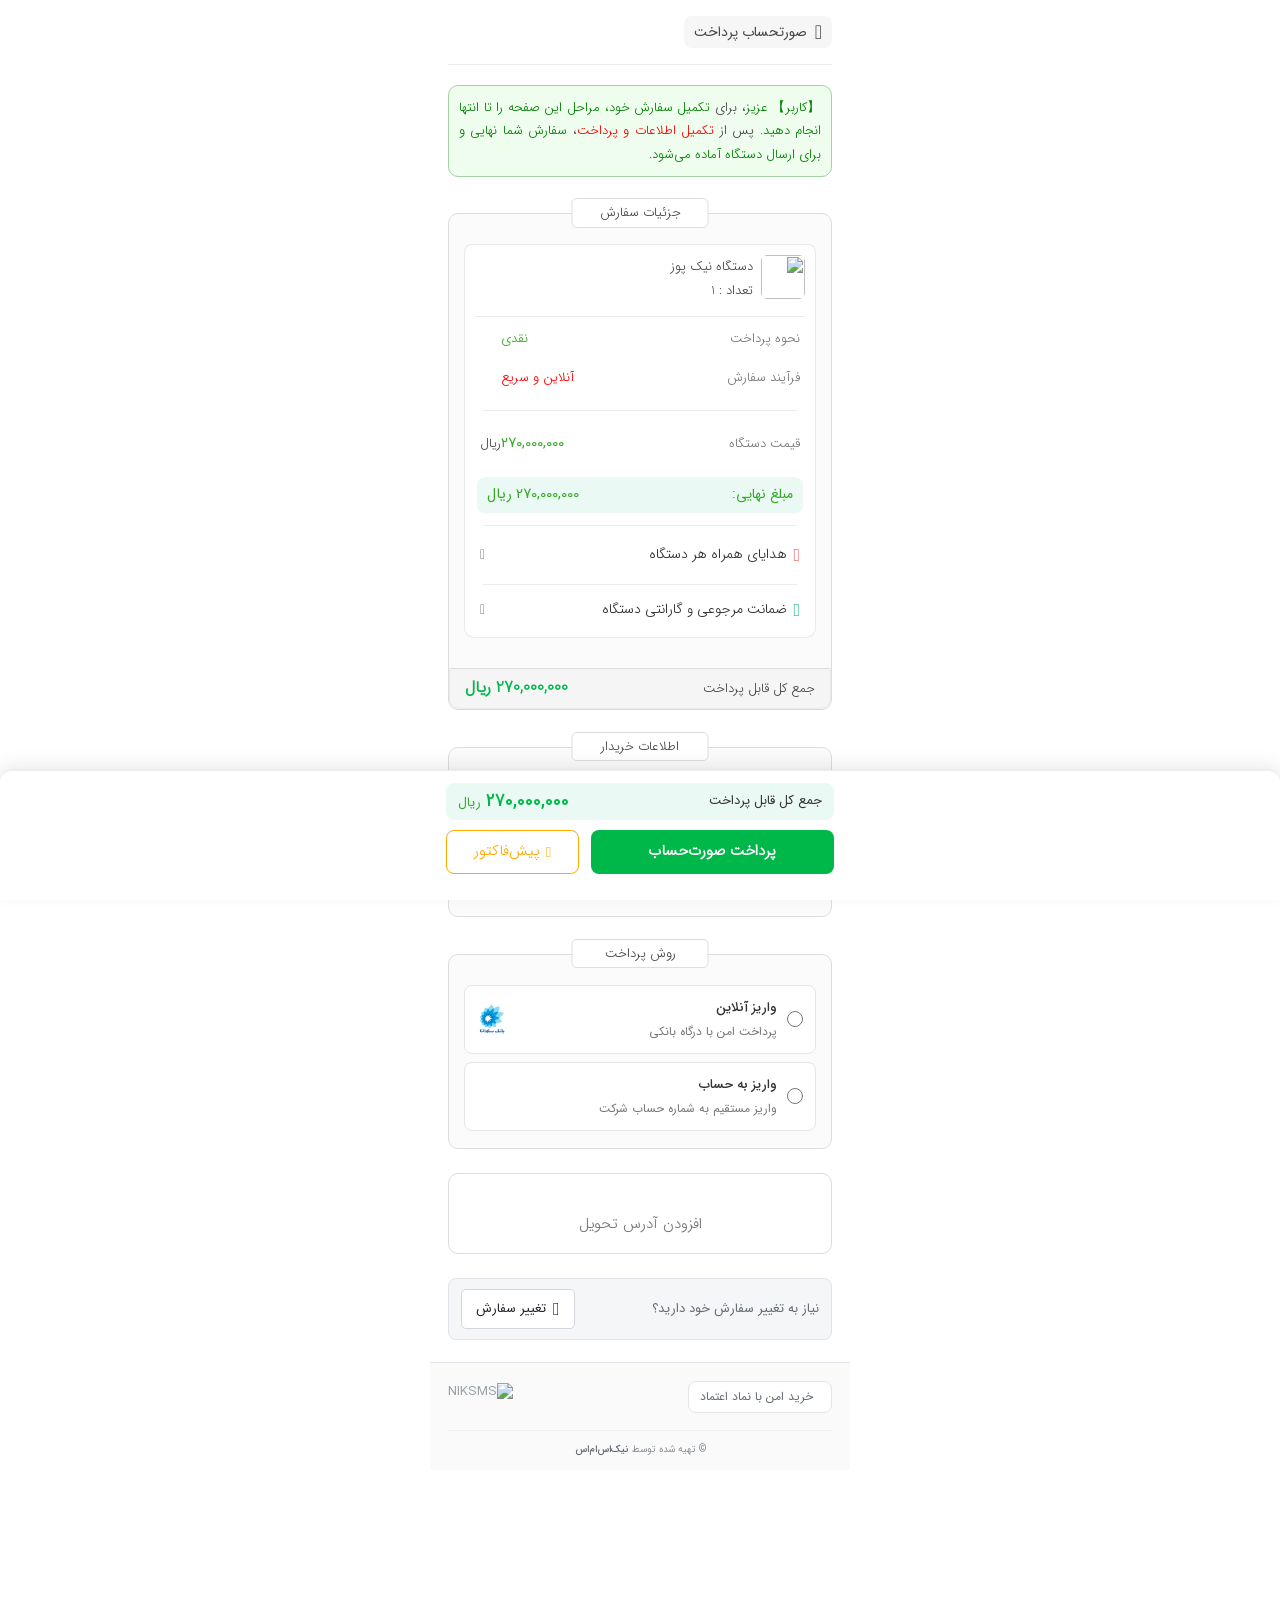
==== index.html @ bde648ad "Remove logo from payment page header" ====
<!doctype html>
<html dir="rtl" lang="fa">
<head>
<meta charset="utf-8">
<meta name="viewport" content="width=device-width, initial-scale=1">
<script>
  // iOS zooms into any field under 16px on focus; maximum-scale=1 stops that (iOS still allows pinch-zoom). Only on iOS, so Android pinch-zoom is untouched.
  if (/iPad|iPhone|iPod/.test(navigator.userAgent) || (navigator.platform === "MacIntel" && navigator.maxTouchPoints > 1))
    document.querySelector("meta[name=viewport]").content += ", maximum-scale=1";
</script>
<link rel="stylesheet" href="https://cdn.jsdelivr.net/npm/@phosphor-icons/web@2.1.1/src/regular/style.css">
<title>صورتحساب پرداخت</title>
<!-- the live page's own styles (niksms.com/fa/pay/…) -->
<link rel="stylesheet" href="niksms-css/app_shop.css">
<link rel="stylesheet" href="niksms-css/shared.css">
<style>
  /* site fonts, from the local fonts/ folder */
  @font-face { font-family: IRANSans-FaNum; src: url(fonts/IRANSANSWEBFANUM.ttf); font-weight: 400; }
  @font-face { font-family: IRANSans-FaNum; src: url(fonts/IRANSANSWEBFANUM_MEDIUM.ttf); font-weight: 500 900; }
  @font-face { font-family: IRANSans-FaNum-Light; src: url(fonts/IRANSANSWEBFANUM_LIGHT.ttf); }
  @font-face { font-family: IRANSans-FaNum-UltraLight; src: url(fonts/IRANSANSWEBFANUM_ULTRALIGHT.ttf); }
  body { margin: 0; overflow-x: clip; background: #fff; padding-bottom: calc(130px + env(safe-area-inset-bottom)); } /* room so the sticky bar never covers the page end */

  /* no phone mock-up: drop the thick rounded frame and the notch */
  .wp-pay-orders { border: 0 !important; border-radius: 0 !important; margin: 0 auto !important; padding-top: 16px !important; padding-bottom: 0 !important; } /* site adds 130px below; body padding already clears the sticky bar */
  .wp-pay-orders .notch { display: none !important; }

  /* sticky pay bar: total next to the button, stuck to the bottom of the phone */
  .paybar { position: fixed; inset: auto 0 0 0; z-index: 50; display: flex; flex-wrap: wrap; align-items: center; gap: 10px 12px; padding: 12px max(16px, calc(50% - 194px)) calc(26px + env(safe-area-inset-bottom)); /* bar spans the full width; its content stays page-wide (420px) */ border-radius: 12px 12px 0 0; background: #fff; border-top: 1px solid #eceef0; box-shadow: 0 -1px 3px rgba(16, 24, 48, .04), 0 -6px 18px rgba(16, 24, 48, .08); font-family: IRANSans-FaNum, sans-serif; }
  .paybar .total { flex: 1 0 100%; display: flex; justify-content: space-between; align-items: center; padding: 4px 12px; border-radius: 8px; background: rgba(231, 248, 242, .8); line-height: 1.6; white-space: nowrap; }
  .paybar .total small { font-size: 13px; font-weight: 400; color: #333; }
  .paybar .total b { font-size: 18px; font-weight: 700; color: #00b74a; }
  .paybar .total b span { font-size: 13px; font-weight: 400; color: #36a927; }
  .paybar button { position: relative; overflow: hidden; flex: 65 1 0; min-width: 0; padding: 0; height: 44px; border: 0; border-radius: 8px; background: #00b74a; color: #fff; font: inherit; font-family: IRANSans-FaNum-Light, sans-serif; font-size: 15px; font-weight: 600; cursor: pointer; }
  .paybar button::after { content: ""; position: absolute; top: 0; left: -60%; width: 40%; height: 100%; background: linear-gradient(90deg, transparent, rgba(255, 255, 255, .55), transparent); transform: skewX(-20deg); animation: shine 3.4s infinite; }
  .paybar { animation: paybarIn .5s .3s cubic-bezier(.2, .8, .2, 1) both; } /* slides up from below on load */
  @keyframes paybarIn { from { transform: translateY(100%); } }
  @media (prefers-reduced-motion: reduce) { .paybar, .paybar button::after { animation: none; } }
  .paybar button:active { background: #00a142; }
  /* pre-invoice: same orange outline as the site's .orange-reverse */
  .paybar .pre { flex: 35 1 0; display: flex; align-items: center; justify-content: center; gap: 6px; background: #fff; border: 1px solid #ffa900; color: #ffa900; font-weight: 400; }
  .paybar .pre::after { content: none; }
  .paybar .pre:active { background: #fff8e6; }
  /* change-order: a step stronger than the site's light grey button, still secondary */
  .wp-pay-orders .change-order-btn { font-family: IRANSans-FaNum, sans-serif; font-weight: 400; font-size: 13px; border-color: #d3d7dc !important; background: #f6f7f8 !important; color: #1f2329; }
  .wp-pay-orders .change-order-btn i { color: #1f2329; }
  /* quiet box around change-order: question on the right, button on the left */
  .change-box { display: flex; align-items: center; justify-content: space-between; gap: 12px; margin-top: 16px; padding: 10px 12px; background: #f5f6f7; border: 1px solid #e1e4e8; border-radius: 8px; font-family: IRANSans-FaNum, sans-serif; font-size: 13px; color: #646b74; }
  .change-box .change-order-btn { flex: none; width: auto !important; margin: 0 !important; padding: 0 14px !important; background: #fff !important; }
  /* footer: one quiet row — trust seal on the right, "made by" on the left */
  .mini-foot { display: flex; flex-wrap: wrap; justify-content: space-between; align-items: center; row-gap: 17px; margin-top: 22px; position: relative; isolation: isolate; padding: 19px 0 13px; font-family: IRANSans-FaNum, sans-serif; font-size: 13px; }
  .mini-foot::before { content: ""; position: absolute; z-index: -1; top: 0; bottom: 0; left: 50%; width: 100vw; margin-left: -50vw; background: #fafafa; border-top: 1px solid #e1e4e8; } /* band with an edge-to-edge divider runs edge to edge */
  .mini-foot .copy { flex: 1 0 100%; margin: 0; padding-top: 11px; border-top: 1px solid #eff1f3; text-align: center; font-size: 10px; line-height: 1.5; color: #8b929a; }
  .mini-foot .copy b { font-weight: 500; color: #646b74; }
  .mini-foot a { display: flex; align-items: center; gap: 6px; color: #9aa1a9; text-decoration: none; }
  .mini-foot img { height: 18px; }
  .mini-foot .seal { justify-content: center; box-sizing: border-box; height: 32px; padding: 0 11px; gap: 7px; border: 1px solid #e1e4e8; border-radius: 8px; background: #fff; font-size: 12px; color: #646b74; } /* trust seal: icon + short line */
  .mini-foot .seal img { height: 18px; }
  .mini-foot .logo { height: 28px; }
  .paybar button:focus-visible { outline: 2px solid #00b74a; outline-offset: 2px; }
  /* error dialog on «تکمیل سفارش»: outlined card, full-width tinted «خطا» header tile (solid icon), message, #ededed divider, compact green action.
     Sized for any message: max 360px, wraps long words, scrolls past screen height. */
  .err-dlg { width: calc(100vw - 32px); max-width: 360px; max-height: calc(100dvh - 32px); box-sizing: border-box; padding: 0; overflow-y: auto; border: 1px solid #e3e6ea; border-radius: 14px; outline: 4px solid rgba(255, 255, 255, .2); background: #fff; box-shadow: 0 1px 2px rgba(16, 24, 48, .05), 0 12px 32px rgba(16, 24, 48, .14); font-family: IRANSans-FaNum, sans-serif; color: #1f2329; overflow-wrap: anywhere; }
  .err-dlg[open] { animation: dlgIn .22s cubic-bezier(.2, .8, .2, 1); }
  .err-dlg::backdrop { background: rgba(16, 24, 48, .35); backdrop-filter: blur(2px); }
  @keyframes dlgIn { from { opacity: 0; transform: translateY(8px) scale(.98); } }
  @media (prefers-reduced-motion: reduce) { .err-dlg[open] { animation: none; } }
  .err-dlg .hd { display: flex; align-items: center; gap: 6px; margin: 6px; padding: 8px 10px; border: 1px solid #fbe6e6; border-radius: 8px; background: #fff5f5; } /* inset header tile */
  .err-dlg .hd svg { flex: none; color: #e5383b; }
  .err-dlg .hd b { flex: 1; font-size: 14px; font-weight: 500; line-height: 1.6; color: #b42318; }
  .err-dlg p { margin: 0; padding: 8px 16px 12px; border-bottom: 1px solid #ededed; font-size: 14px; line-height: 1.9; color: #1f2329; text-wrap: pretty; }
  .err-dlg .r { color: #e5383b; font-weight: 500; }
  .err-dlg .g { color: #00953c; font-weight: 500; }
  .err-dlg .ok { display: block; min-width: 76px; height: 30px; margin: 10px auto 10px 12px; padding: 0 18px; border: 0; border-radius: 8px; background: #00b74a; color: #fff; font: inherit; font-size: 13px; font-weight: 500; cursor: pointer; transition: background .15s, transform .1s; }
  .err-dlg .ok:hover { background: #00a844; }
  .err-dlg .ok:active { background: #00a142; transform: scale(.97); }
  /* warning variant (<dialog class="err-dlg warn">): same layout, header tile goes orange */
  .err-dlg.warn .hd { border-color: #fde3b0; background: #fff7e6; }
  .err-dlg.warn .hd svg { color: #f59e0b; }
  .err-dlg.warn .hd b { color: #b45309; }
  .err-dlg .ok:focus-visible { outline: 2px solid #00b74a; outline-offset: 2px; }
  /* buyer info: the name input first, the read-only values below as a right/left label-value table */
  .content .input-holder:has(.like-input) { display: flex; justify-content: space-between; align-items: center; gap: 12px; margin: 0; padding: 9px 0; border-top: 1px solid #f0f1f3; }
  .content .input-holder:has(.like-input) .label { flex: 1; margin: 0; color: #777; font-size: 13px; }
  .content .like-input { flex: none; overflow: visible; width: auto; height: auto; padding: 0; border: 0; background: none; font-size: 13px; font-weight: 500; color: #333; }
  /* guarantee under the pay buttons, at the moment of decision */
  /* payment method: two separate radio boxes with a gap, same width as the other boxes */
  .pay-opts { display: flex; flex-direction: column; gap: 8px; margin: 0 0 12px; }
  .pay-opt { display: flex; align-items: center; gap: 10px; padding: 10px 12px; border: 1px solid #e3e6ea; border-radius: 8px; background: #fff; cursor: pointer; font-family: IRANSans-FaNum, sans-serif; }
  .pay-opt:has(input:checked) { border-color: #00b74a; background: #f3fbf6; }
  .pay-opts.xt-error .pay-opt { border: 1px solid red !important; }
  .pay-opts.xt-error { border: 0 !important; }
  .pay-opt input { flex: none; width: 16px; height: 16px; margin: 0; accent-color: #00b74a; cursor: pointer; }
  .pay-txt { flex: 1; display: flex; flex-direction: column; gap: 2px; }
  .pay-ico { flex: none; width: 34px; height: 34px; display: grid; place-items: center; font-size: 22px; line-height: 1; color: #1f2329; opacity: .3; }
  .pay-logo { width: 30px; height: 30px; opacity: 1; object-fit: contain; }
  .pay-txt b { font-size: 13px; font-weight: 500; color: #333; }
  .pay-txt small { font-size: 12px; color: #777; }
  /* guarantee under the pay buttons, at the moment of decision */
  /* bank-transfer modal: full screen on phones, page width on desktop; inner parts use the site's own modal CSS */
  .pay-modal { width: 100%; max-width: 420px; height: 100dvh; max-height: none; margin: 0 auto; padding: 0; border: 0; background: #fff; overflow: hidden; }
  .pay-modal, .pay-modal * { font-family: IRANSans-FaNum, sans-serif; } /* the modal sits outside the page wrapper that carries the site font */
  .pay-modal::backdrop { background: rgba(16, 24, 48, .35); }
  .pay-modal .modal-dialog, .pay-modal .modal-content { height: 100%; min-height: 0 !important; margin: 0 !important; width: 100% !important; max-width: none !important; border: 0; border-radius: 0; box-shadow: none; }
  .pay-modal > div, .pay-modal .menu-fixed-design { height: 100%; min-height: 0 !important; }
  .pay-modal .menu-fixed-body { min-height: 0; } /* lets the body scroll so the save button stays on screen */
  .pay-modal .box-header { display: flex; justify-content: space-between; align-items: center; }
  .pay-modal .back-btn { display: flex; align-items: center; gap: 2px; padding: 0; border: 0; background: none; color: #e5383b; font: inherit; font-size: 14px; cursor: pointer; }
  .pay-modal .fish { cursor: pointer; }
  .pay-modal [hidden] { display: none !important; } /* site CSS sets display on inputs and .input-holder */
  .pay-modal .past-sel { display: flex; gap: 8px; width: 100%; }
  .pay-modal .past-sel select { flex: 1; min-width: 0; height: 40px; }
  /* saved receipt: one line inside the «واریز به حساب» option, replacing its subtitle */
  .pay-opt { flex-wrap: wrap; }
  .pay-opts .pay-sum { display: none; flex: 1 0 100%; margin-top: 12px; padding: 10px 12px; box-sizing: border-box; border: 1px solid #d5eedd; border-radius: 8px; background: #fff; font-size: 12px; }
  .pay-opt:has(input:checked) .pay-sum.filled { display: block; }
  .pay-sum-row { display: flex; justify-content: space-between; padding: 5px 0; line-height: 1.6; }
  .pay-sum-hd { display: flex; justify-content: space-between; align-items: center; margin-bottom: 6px; }
  .pay-sum-hd b { flex: 1; display: flex; align-items: center; font-size: 13px; font-weight: 500; color: #333; }
  .pay-sum-row span { color: #777; }
  .pay-sum-row b { font-weight: 500; color: #333; }
  .pay-sum .pay-edit { display: inline-flex; align-items: center; gap: 4px; height: 28px; padding: 0 10px; border: 1px solid #ffa900; border-radius: 6px; background: #fff; color: #ffa900; font: inherit; font-size: 12px; cursor: pointer; }
  .pay-opts:not(:has(input[value=online]:checked)) + .online-msg { display: none; }
  .wp-pay-orders .vital-msg.cheque-btn { margin: 24px 0; } .wp-pay-orders .sep-section:has(.pay-opts) { margin-bottom: 0; }
</style>
</head>
<body>
<div class="wp-pay-orders smart-form "><div><div class="notch"></div><div class="row-info"><div class="receipt__box"><i class="nc-icon nc-shop-receipt"></i><p class="form-title">صورتحساب پرداخت</p></div></div><div class="horizontal_separator full_separator top_separator"></div><div class="vital-msg green-msg"><div><span style="color:green;">【کاربر】 عزیز</span>، برای <span style="color:green;">تکمیل سفارش خود، مراحل این صفحه را تا انتها انجام دهید</span>. پس از <span style="color:red;">تکمیل اطلاعات و پرداخت</span>، <span style="color:green;">سفارش شما نهایی و برای ارسال دستگاه آماده می‌شود</span>.</div></div><div class="info-keeper vital-msg default-msg this-msg"><label class="info-keeper-header header-vital"> جزئیات سفارش </label><div class="list-msg"><div class="itms main_order_infos full"><div class="order_infos_top"><div class="img_and_title"><img draggable="false" class="" alt="" src="https://niksms.com/Storage/Temp/15a01ea3-c47f-4fd0-8832-aaf247ba17f5.jpg"><div class="titles"><p> دستگاه نیک پوز </p><p class="count_row"> تعداد : 1 </p></div></div></div><div class="horizontal_separator full_view_separator"></div></div><div class="details-holder"><div class="type"><label class="type-title">نحوه پرداخت</label><div class="flex gap-4"><span class="type-amount green-label"> نقدی </span><i class="back_change_ico question_orange_ico"></i></div></div><div class="type"><label class="type-title">فرآیند سفارش</label><div class="flex gap-4"><span class="type-amount red-label"> آنلاین و سریع </span><i class="back_change_ico question_orange_ico"></i></div></div><div class="horizontal_separator"></div><div class="type"><label class="type-title w-auto flex">قیمت دستگاه </label><div class="flex"><span class="type-amount bld-txt green-label"> 270,000,000 </span><span> ریال </span></div></div><div class="last-price-container-modal"><div class="last-price-wrapper-modal"><span class="last-price-title green-label bld-txt"> مبلغ نهایی: </span><span class="bld-txt green-label"> 270,000,000 ریال </span></div></div><div class="horizontal_separator"></div><div class="accordions_wrapper-modal accordions__modal"><div class="nik_accordion red device_gifts inside_modal"><div class="head"><div class="titles"><i class="nc-icon nc-shop-gift head__icon"></i><p>هدایای همراه هر دستگاه</p></div><button class="arrow"><i class="nc-icon nc-shop-chevron-down arrow__icon"></i></button></div><div class="body"><div class="type"><label class="type-title w-auto"> یک‌سال عضویت پنل </label><div class="prices-wrapper"><div class="value-and-tooltip"><span class="type-amount justify-end line-txt"> 44,000,000 <span> ریال </span></span><i class="back_change_ico question_orange_ico"></i></div><span class="type-amount free-label bld-txt green-label">رایگان</span></div></div><div class="type"><label class="type-title w-auto"> پیامک اولیه هدیه </label><div class="value-and-tooltip"><span class="type-amount">500,000 ریال</span><i class="back_change_ico question_orange_ico"></i></div></div></div></div><div class="horizontal_separator"></div><div class="nik_accordion green garantee inside_modal"><div class="head"><div class="titles"><i class="nc-icon nc-shop-shield-check head__icon"></i><p>ضمانت مرجوعی و گارانتی دستگاه</p></div><button class="arrow"><i class="nc-icon nc-shop-chevron-down arrow__icon"></i></button></div><div class="body"><div class="type"><label class="type-title w-auto"> ضمانت مرجوعی </label><div class="value-and-tooltip"><span class="type-amount">15 روز</span><i class="back_change_ico question_orange_ico"></i></div></div><div class="type"><label class="type-title w-auto"> گارانتی و تعویض </label><div class="value-and-tooltip"><span class="type-amount">۱ سال</span><i class="back_change_ico question_orange_ico"></i></div></div><div class="type"><label class="type-title w-auto"> خدمات پس از فروش </label><div class="value-and-tooltip"><span class="type-amount">۲ سال</span><i class="back_change_ico question_orange_ico"></i></div></div></div></div></div></div></div><div class="itms sum"><span>جمع کل قابل پرداخت</span><span class="grn-result">270,000,000 ریال</span></div></div><div class="content"><div class="sep-section vital-msg default-msg"><label class="header-vital">اطلاعات خریدار</label><div class="input-holder"><label class="label">نام و نام خانوادگی</label><input></div><div class="input-holder"><label class="label">شماره موبایل</label><div class="like-input large-inp">989120000000+</div></div></div></div><div class="sep-section vital-msg default-msg"><label class="header-vital">روش پرداخت</label><div class="pay-opts">
<label class="pay-opt"><input type="radio" name="pay" value="online"><span class="pay-txt"><b>واریز آنلاین</b><small>پرداخت امن با درگاه بانکی</small></span><img class="pay-ico pay-logo" src="saman.png" alt="" aria-hidden="true"></label>
<label class="pay-opt"><input type="radio" name="pay" value="account"><span class="pay-txt"><b>واریز به حساب</b><small>واریز مستقیم به شماره حساب شرکت</small></span><i class="ph ph-credit-card pay-ico" aria-hidden="true"></i><span class="pay-sum"><span class="pay-sum-hd"><b>اطلاعات فیش واریزی</b><button type="button" class="pay-edit"><i class="ph ph-pencil-simple" aria-hidden="true"></i>ویرایش</button></span><span class="pay-sum-row"><span>نام بانک</span><b>سینا</b></span><span class="pay-sum-row"><span>تاریخ واریز</span><b class="s-date"></b></span><span class="pay-sum-row"><span>کد پیگیری</span><b class="s-code"></b></span></span></label>
</div><div class="vital-msg green-msg online-msg">خریدار گرامی، سفارش‌هایی که پرداخت آن‌ها به‌صورت آنلاین انجام شود، مستقیماً و بدون نیاز به تأیید حسابداری به واحد تحویل ارسال می‌شوند.</div></div><div class="vital-msg default-msg cheque-btn"><i class="back_change_ico add_green_full_ico"></i><label>افزودن آدرس تحویل</label></div><div class="change-box"><span>نیاز به تغییر سفارش خود دارید؟</span><button class="shoping-btn change-order-btn new-waiting-btn larg-btn waiting-button silver-button" type="button"><span class="spin-holder"><i class="nc-icon nc-shop-reload"></i></span> تغییر سفارش </button></div><div class="mini-foot"><a class="seal" href="javascript:void(0)" title="نماد اعتماد" aria-label="نماد اعتماد"><img src="https://niksms.com/Frontend/dist/app_shop/assets/images/enamad-img.svg" alt=""><span>خرید امن با نماد اعتماد</span></a><a href="https://niksms.com" aria-label="NIKSMS"><img class="logo" src="https://niksms.com/Frontend/dist/app_shop/assets/images/LOGO-NIKSMS.svg" alt="NIKSMS"></a><p class="copy">© تهیه شده توسط <b>نیک‌اس‌ام‌اس</b></p></div></div></div>

<!-- sticky pay bar -->
<div class="paybar">
  <div class="total">
    <small>جمع کل قابل پرداخت</small>
    <b>270,000,000 <span>ریال</span></b>
  </div>
  <button type="button" class="buy">پرداخت صورت‌حساب</button>
  <button type="button" class="pre"><i class="nc-icon nc-shop-document-copy"></i>پیش‌فاکتور</button>
  
  </div>
<dialog class="err-dlg" role="alertdialog" aria-labelledby="err-t" aria-describedby="err-d"><div class="hd"><svg width="16" height="16" viewBox="0 0 24 24" aria-hidden="true"><circle cx="12" cy="12" r="11" fill="currentColor"/><path d="M12 6.8v6.4" stroke="#fff" stroke-width="2.2" stroke-linecap="round"/><circle cx="12" cy="17.2" r="1.3" fill="#fff"/></svg><b id="err-t">خطا</b></div><p id="err-d">لطفاً موارد با <span class="r">حاشیه قرمز</span> را <span class="g">تکمیل یا اصلاح</span> کنید.</p><button type="button" class="ok">تایید</button></dialog>
<dialog class="err-dlg warn" role="alertdialog" aria-labelledby="warn-t" aria-describedby="warn-d"><div class="hd"><svg width="16" height="16" viewBox="0 0 24 24" aria-hidden="true"><circle cx="12" cy="12" r="11" fill="currentColor"/><path d="M12 6.8v6.4" stroke="#fff" stroke-width="2.2" stroke-linecap="round"/><circle cx="12" cy="17.2" r="1.3" fill="#fff"/></svg><b id="warn-t">هشدار</b></div><p id="warn-d">برای دریافت پیش‌فاکتور، لطفاً <span class="r">نام و نام خانوادگی</span> را <span class="g">وارد کنید</span>.</p><button type="button" class="ok">تایید</button></dialog>
<dialog class="pay-modal" aria-label="اطلاعات حساب"><div class="nik-shared-manual-payment-modal wp-product-payment menu-modal"><div class="modal-dialog"><div class="modal-content"><div class="shared-manual-payment smart-form menu-fixed-design">
<div class="box-header flx-head"><label class="label">اطلاعات حساب</label><button type="button" class="back-btn">بازگشت<i class="ph ph-caret-left" aria-hidden="true"></i></button></div>
<div class="menu-fixed-body"><div class="content">
<div class="vital-msg yellow-msg">خریدار گرامی، در این بخش می‌توانید <span style="color:green;">مبلغ صورتحساب (270,000,000 ریال)</span> را به یکی از حساب‌های شرکت واریز کنید و <span style="color:green;">اطلاعات آن (رسید، تاریخ و کد پیگیری)</span> را اینجا ثبت کنید، توجه فرمایید در <span style="color:red;">پرداخت واریز به حساب</span> به دلیل نیاز به <span style="color:red;">تأیید حسابداری</span>، ممکن است <span style="color:red;">تحویل سفارش شما یک روز کاری به تأخیر بیفتد</span>.</div>
<div class="sep-section vital-msg default-msg"><div class="header-vital">اطلاعات حساب</div><div class="line-text"><div class="span-holder"><span class="label">نام بانک</span> <span class="label ltr">سینا</span></div><div class="span-holder"><span class="label">حساب بنام</span> <span class="label ltr">نوآوران دوراندیش زمان</span></div><div class="span-holder"><span class="label">شماره کارت</span> <span class="label ltr">6393 4670 0012 3763</span></div><div class="span-holder"><span class="label">شماره حساب</span> <span class="label ltr">414 13 4139890 1</span></div><div class="span-holder"><span class="label">شماره شبا</span> <span class="label ltr">IR 8905 9004 1401 3041 3989 0001</span></div></div></div>
<div class="sep-section vital-msg default-msg"><div class="header-vital">ثبت اطلاعات واریز</div>
<div class="input-holder"><span class="label">تصویر فیش واریزی</span> <input class="input text-center sub-item green-label large-inp fish" readonly><input type="file" accept="image/*" hidden> <span class="question-box large-box"><i class="back_change_ico add_green_full_ico"></i></span></div>
<div class="input-holder"><label class="label">تاریخ پرداخت</label><div class="btn-group switch-shared-btns purchase-tab pay-date"><button type="button" class="btn silver-button new-waiting-btn code-btn" data-d="past">گذشته</button> <button type="button" class="btn silver-button new-waiting-btn" data-d="today">امروز</button></div></div>
<div class="input-holder past-date" hidden><label class="label">انتخاب تاریخ</label><div class="past-sel"><select class="input" aria-label="سال"><option value="">سال</option></select><select class="input" aria-label="ماه"><option value="">ماه</option></select><select class="input" aria-label="روز"><option value="">روز</option></select></div></div>
<div class="input-holder"><span class="label">کد پیگیری</span> <input class="input sub-item text-center large-inp ltr track" inputmode="numeric"></div>
</div></div></div>
<div class="btn-holder"><button type="button" class="shoping-btn silver-button green-full new-waiting-btn large-btn full-size pay-save"><i class="back_change_ico check_green_ico"></i> ثبت اطلاعات واریز</button></div>
</div></div></div></div></dialog>
<script>
  // «تکمیل سفارش»: red border on the empty name + both cheque rows, then the error dialog
  const rows = [...document.querySelectorAll(".cheque-btn")];
  const name = document.querySelector(".content input");
  const toName = () => { scrollTo({ top: name.getBoundingClientRect().top + scrollY - 60, behavior: "smooth" }); name.focus({ preventScroll: true }); }; // field at the top, 60px below the edge, ready to type
  document.querySelector(".paybar button").onclick = () => {
    name.classList.toggle("xt-error", !name.value.trim());
    rows.forEach(r => r.classList.add("xt-error"));
    payBox.classList.toggle("xt-error", !radios.some(r => r.checked));
    dlg.showModal();
  };
  // payment method: picking one clears the red on the options box
  const payBox = document.querySelector(".pay-opts");
  const radios = [...payBox.querySelectorAll("input")];
  radios.forEach(r => r.onchange = () => payBox.classList.remove("xt-error"));
  name.oninput = () => name.classList.remove("xt-error"); // red goes away as soon as the user types
  const dlg = document.querySelector(".err-dlg");
  dlg.onclick = e => (e.target === dlg || e.target.closest(".ok")) && dlg.close(); // تایید or the backdrop close it
  dlg.onclose = () => { const first = document.querySelector(".xt-error"); first === name ? toName() : first?.scrollIntoView({ behavior: "smooth", block: "center" }); }; // then show the first red item
  // pre-invoice: only the name is required; the cheque/address rows are not checked (and lose any old red)
  document.querySelector(".paybar .pre").onclick = () => {
    [...rows, payBox].forEach(r => r.classList.remove("xt-error"));
    const bad = !name.value.trim();
    name.classList.toggle("xt-error", bad);
    if (bad) warn.showModal(); // warning, then straight to the name field
  };
  const warn = document.querySelector(".err-dlg.warn");
  warn.onclick = e => (e.target === warn || e.target.closest(".ok")) && warn.close();
  warn.onclose = toName;
  // «واریز به حساب»: opens the account modal; saved info shows inside the bank option box
  const bank = payBox.querySelector("input[value=account]");
  const pm = document.querySelector(".pay-modal"), sum = document.querySelector(".pay-sum");
  const fileIn = pm.querySelector("input[type=file]"), fish = pm.querySelector(".fish"), code = pm.querySelector(".track");
  const dayBtns = [...pm.querySelectorAll(".pay-date button")], past = pm.querySelector(".past-date");
  const [ySel, mSel, dSel] = past.querySelectorAll("select");
  const fa = (n, w = 1) => String(n).padStart(w, "0").replace(/\d/g, c => "۰۱۲۳۴۵۶۷۸۹"[c]);
  const year = +new Intl.DateTimeFormat("en-u-ca-persian", { year: "numeric" }).format(new Date()).replace(/\D/g, "");
  [year, year - 1].forEach(y => ySel.add(new Option(fa(y), y)));
  "فروردین اردیبهشت خرداد تیر مرداد شهریور مهر آبان آذر دی بهمن اسفند".split(" ").forEach((m, i) => mSel.add(new Option(m, i + 1)));
  for (let d = 1; d <= 31; d++) dSel.add(new Option(fa(d), d));
  let saved = false;
  bank.addEventListener("change", () => saved || pm.showModal());
  sum.querySelector(".pay-edit").onclick = e => { e.preventDefault(); pm.showModal(); };
  pm.querySelector(".back-btn").onclick = () => pm.close();
  pm.onclose = () => { if (!saved) bank.checked = false; }; // closed without saving: the choice is not complete
  fish.onclick = pm.querySelector(".question-box").onclick = () => fileIn.click();
  fileIn.onchange = () => fish.value = fileIn.files[0]?.name || "";
  dayBtns.forEach(b => b.onclick = () => {
    dayBtns.forEach(x => { x.classList.toggle("active", x === b); x.classList.toggle("blue-lb", x === b); x.classList.remove("xt-error"); });
    past.hidden = b.dataset.d !== "past";
  });
  pm.querySelectorAll("input, select").forEach(el => el.addEventListener("input", () => el.classList.remove("xt-error")));
  pm.querySelector(".pay-save").onclick = () => {
    const d = pm.querySelector(".pay-date .active")?.dataset.d;
    dayBtns.forEach(b => b.classList.toggle("xt-error", !d));
    [ySel, mSel, dSel].forEach(x => x.classList.toggle("xt-error", d === "past" && !x.value));
    code.classList.toggle("xt-error", !code.value.trim());
    if (pm.querySelector(".xt-error")) return;
    sum.querySelector(".s-date").textContent = d === "today"
      ? new Date().toLocaleDateString("fa-IR", { year: "numeric", month: "2-digit", day: "2-digit" })
      : `${fa(ySel.value)}/${fa(mSel.value, 2)}/${fa(dSel.value, 2)}`;
    sum.querySelector(".s-code").textContent = code.value.trim();
    sum.classList.add("filled"); saved = true; payBox.classList.remove("xt-error");
    pm.close();
  };
</script>
</body>
</html>
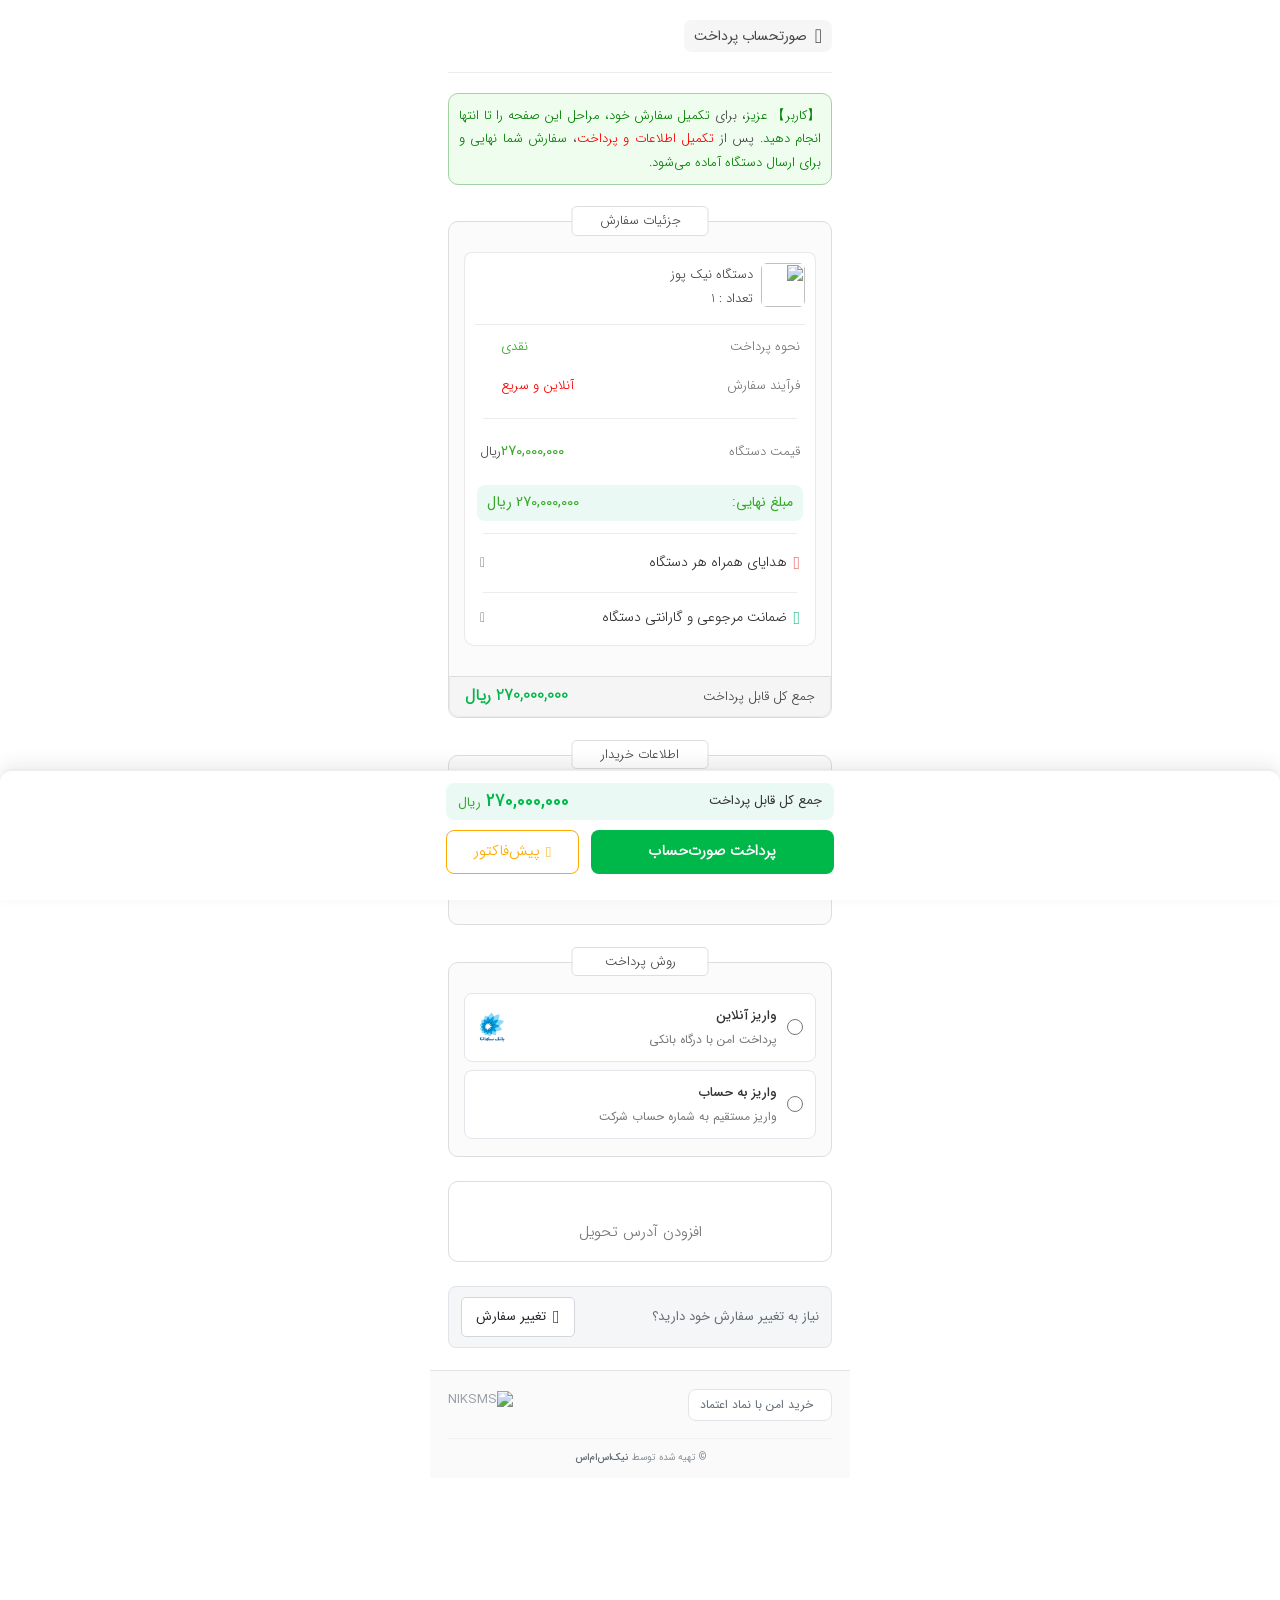
==== commit 8188add2: "Restore header logo and improve saved transfer receipt layout and preview" ====
--- a/index.html
+++ b/index.html
@@ -110,24 +110,55 @@
   .pay-modal [hidden] { display: none !important; } /* site CSS sets display on inputs and .input-holder */
   .pay-modal .past-sel { display: flex; gap: 8px; width: 100%; }
   .pay-modal .past-sel select { flex: 1; min-width: 0; height: 40px; }
-  /* saved receipt: one line inside the «واریز به حساب» option, replacing its subtitle */
-  .pay-opt { flex-wrap: wrap; }
-  .pay-opts .pay-sum { display: none; flex: 1 0 100%; margin-top: 12px; padding: 10px 12px; box-sizing: border-box; border: 1px solid #d5eedd; border-radius: 8px; background: #fff; font-size: 12px; }
-  .pay-opt:has(input:checked) .pay-sum.filled { display: block; }
-  .pay-sum-row { display: flex; justify-content: space-between; padding: 5px 0; line-height: 1.6; }
-  .pay-sum-hd { display: flex; justify-content: space-between; align-items: center; margin-bottom: 6px; }
-  .pay-sum-hd b { flex: 1; display: flex; align-items: center; font-size: 13px; font-weight: 500; color: #333; }
-  .pay-sum-row span { color: #777; }
-  .pay-sum-row b { font-weight: 500; color: #333; }
-  .pay-sum .pay-edit { display: inline-flex; align-items: center; gap: 4px; height: 28px; padding: 0 10px; border: 1px solid #ffa900; border-radius: 6px; background: #fff; color: #ffa900; font: inherit; font-size: 12px; cursor: pointer; }
+  /* Saved transfer details stay separate from the radio label. */
+  .pay-option-bank { min-width: 0; }
+  .pay-option-bank:has(input:checked) { border: 1px solid #00b74a; border-radius: 10px; background: #f3fbf6; }
+  .pay-option-bank:has(input:checked) > .pay-opt { border-color: transparent; background: none; }
+  .pay-opts.xt-error .pay-option-bank:has(input:checked) { border-color: red; }
+  .pay-opts .pay-sum { display: none; margin: 0 12px 12px; padding: 14px; border: 1px solid #e1e8e3; border-radius: 8px; background: #fff; font-family: IRANSans-FaNum, sans-serif; font-size: 12px; min-width: 0; }
+  .pay-option-bank:has(input:checked) .pay-sum.filled { display: block; }
+  .pay-option-bank:has(.pay-sum.filled) .pay-txt small { display: none; }
+  .pay-sum-hd { display: flex; align-items: center; justify-content: space-between; gap: 8px; padding-bottom: 12px; border-bottom: 1px solid #edf0ee; }
+  .pay-sum-hd b { display: flex; align-items: center; gap: 6px; font-size: 12px; font-weight: 500; color: #268344; }
+  .receipt-check { display: grid; place-items: center; width: 19px; height: 19px; border-radius: 50%; background: #eaf7ee; flex: none; }
+  .pay-sum .pay-edit { display: inline-flex; align-items: center; justify-content: center; gap: 5px; min-height: 36px; padding: 0 9px; border: 1px solid #e1e4e8; border-radius: 6px; background: #fff; color: #535c66; font: inherit; font-size: 12px; cursor: pointer; flex: none; }
+  .pay-sum .pay-edit:hover { background: #f5f6f7; }
+  .pay-sum-row { display: grid; grid-template-columns: auto minmax(0, 1fr); gap: 16px; align-items: baseline; padding-top: 10px; line-height: 1.8; }
+  .pay-sum-row span { color: #828992; }
+  .pay-sum-row b { min-width: 0; text-align: left; font-size: 12px; font-weight: 500; color: #303840; overflow-wrap: anywhere; }
+  .pay-sum-row .s-code, .pay-sum-row .s-date { direction: ltr; unicode-bidi: isolate; }
+  .pay-sum .receipt-file { display: flex; align-items: center; gap: 10px; width: 100%; min-width: 0; margin-top: 12px; padding: 8px; box-sizing: border-box; border: 1px solid #e8ebee; border-radius: 7px; background: #fafbfc; text-align: right; font: inherit; cursor: pointer; }
+  .pay-sum .receipt-file[hidden] { display: none; }
+  .receipt-file img { width: 42px; height: 48px; object-fit: cover; object-position: top; border: 1px solid #e5e7eb; border-radius: 4px; background: #fff; flex: none; }
+  .receipt-file-copy { flex: 1; min-width: 0; display: flex; flex-direction: column; gap: 3px; }
+  .receipt-file-copy b { color: #3b454f; font-size: 12px; font-weight: 500; }
+  .receipt-file-name { display: block; overflow: hidden; text-overflow: ellipsis; white-space: nowrap; color: #8b929a; font-size: 10px; direction: ltr; text-align: right; }
+  .receipt-file-action { color: #268344; font-size: 11px; flex: none; }
+  .pay-sum-note { margin: 12px 0 0; padding-top: 10px; border-top: 1px solid #edf0ee; color: #8b929a; font-size: 10px; line-height: 1.9; }
+  .receipt-view { width: calc(100vw - 32px); max-width: 560px; max-height: calc(100dvh - 32px); padding: 12px; box-sizing: border-box; border: 1px solid #e1e4e8; border-radius: 12px; font-family: IRANSans-FaNum, sans-serif; }
+  .receipt-view::backdrop { background: rgba(16, 24, 48, .55); }
+  .receipt-view-head { display: flex; align-items: center; justify-content: space-between; gap: 12px; margin-bottom: 12px; }
+  .receipt-view-head b { font-size: 13px; font-weight: 500; }
+  .receipt-view-close { min-height: 40px; padding: 0 12px; border: 1px solid #e1e4e8; border-radius: 6px; background: #fff; font: inherit; font-size: 12px; cursor: pointer; }
+  .receipt-view-image { display: block; width: 100%; height: auto; }
+  .pay-edit:focus-visible, .receipt-file:focus-visible, .receipt-view-close:focus-visible { outline: 2px solid #00b74a; outline-offset: 3px; }
   .pay-opts:not(:has(input[value=online]:checked)) + .online-msg { display: none; }
   .wp-pay-orders .vital-msg.cheque-btn { margin: 24px 0; } .wp-pay-orders .sep-section:has(.pay-opts) { margin-bottom: 0; }
 </style>
 </head>
 <body>
-<div class="wp-pay-orders smart-form "><div><div class="notch"></div><div class="row-info"><div class="receipt__box"><i class="nc-icon nc-shop-receipt"></i><p class="form-title">صورتحساب پرداخت</p></div></div><div class="horizontal_separator full_separator top_separator"></div><div class="vital-msg green-msg"><div><span style="color:green;">【کاربر】 عزیز</span>، برای <span style="color:green;">تکمیل سفارش خود، مراحل این صفحه را تا انتها انجام دهید</span>. پس از <span style="color:red;">تکمیل اطلاعات و پرداخت</span>، <span style="color:green;">سفارش شما نهایی و برای ارسال دستگاه آماده می‌شود</span>.</div></div><div class="info-keeper vital-msg default-msg this-msg"><label class="info-keeper-header header-vital"> جزئیات سفارش </label><div class="list-msg"><div class="itms main_order_infos full"><div class="order_infos_top"><div class="img_and_title"><img draggable="false" class="" alt="" src="https://niksms.com/Storage/Temp/15a01ea3-c47f-4fd0-8832-aaf247ba17f5.jpg"><div class="titles"><p> دستگاه نیک پوز </p><p class="count_row"> تعداد : 1 </p></div></div></div><div class="horizontal_separator full_view_separator"></div></div><div class="details-holder"><div class="type"><label class="type-title">نحوه پرداخت</label><div class="flex gap-4"><span class="type-amount green-label"> نقدی </span><i class="back_change_ico question_orange_ico"></i></div></div><div class="type"><label class="type-title">فرآیند سفارش</label><div class="flex gap-4"><span class="type-amount red-label"> آنلاین و سریع </span><i class="back_change_ico question_orange_ico"></i></div></div><div class="horizontal_separator"></div><div class="type"><label class="type-title w-auto flex">قیمت دستگاه </label><div class="flex"><span class="type-amount bld-txt green-label"> 270,000,000 </span><span> ریال </span></div></div><div class="last-price-container-modal"><div class="last-price-wrapper-modal"><span class="last-price-title green-label bld-txt"> مبلغ نهایی: </span><span class="bld-txt green-label"> 270,000,000 ریال </span></div></div><div class="horizontal_separator"></div><div class="accordions_wrapper-modal accordions__modal"><div class="nik_accordion red device_gifts inside_modal"><div class="head"><div class="titles"><i class="nc-icon nc-shop-gift head__icon"></i><p>هدایای همراه هر دستگاه</p></div><button class="arrow"><i class="nc-icon nc-shop-chevron-down arrow__icon"></i></button></div><div class="body"><div class="type"><label class="type-title w-auto"> یک‌سال عضویت پنل </label><div class="prices-wrapper"><div class="value-and-tooltip"><span class="type-amount justify-end line-txt"> 44,000,000 <span> ریال </span></span><i class="back_change_ico question_orange_ico"></i></div><span class="type-amount free-label bld-txt green-label">رایگان</span></div></div><div class="type"><label class="type-title w-auto"> پیامک اولیه هدیه </label><div class="value-and-tooltip"><span class="type-amount">500,000 ریال</span><i class="back_change_ico question_orange_ico"></i></div></div></div></div><div class="horizontal_separator"></div><div class="nik_accordion green garantee inside_modal"><div class="head"><div class="titles"><i class="nc-icon nc-shop-shield-check head__icon"></i><p>ضمانت مرجوعی و گارانتی دستگاه</p></div><button class="arrow"><i class="nc-icon nc-shop-chevron-down arrow__icon"></i></button></div><div class="body"><div class="type"><label class="type-title w-auto"> ضمانت مرجوعی </label><div class="value-and-tooltip"><span class="type-amount">15 روز</span><i class="back_change_ico question_orange_ico"></i></div></div><div class="type"><label class="type-title w-auto"> گارانتی و تعویض </label><div class="value-and-tooltip"><span class="type-amount">۱ سال</span><i class="back_change_ico question_orange_ico"></i></div></div><div class="type"><label class="type-title w-auto"> خدمات پس از فروش </label><div class="value-and-tooltip"><span class="type-amount">۲ سال</span><i class="back_change_ico question_orange_ico"></i></div></div></div></div></div></div></div><div class="itms sum"><span>جمع کل قابل پرداخت</span><span class="grn-result">270,000,000 ریال</span></div></div><div class="content"><div class="sep-section vital-msg default-msg"><label class="header-vital">اطلاعات خریدار</label><div class="input-holder"><label class="label">نام و نام خانوادگی</label><input></div><div class="input-holder"><label class="label">شماره موبایل</label><div class="like-input large-inp">989120000000+</div></div></div></div><div class="sep-section vital-msg default-msg"><label class="header-vital">روش پرداخت</label><div class="pay-opts">
+<div class="wp-pay-orders smart-form "><div><div class="notch"></div><div class="row-info"><div class="receipt__box"><i class="nc-icon nc-shop-receipt"></i><p class="form-title">صورتحساب پرداخت</p></div><div class="logo-holder"><div class="logo user-logo"><a draggable="false" href="javascript:void(0)"><div class="back-logo" style="background-image: url('https://niksms.com/frontend/dist/app_shop/assets/images/LOGO-NIKSMS.svg') "></div></a></div></div></div><div class="horizontal_separator full_separator top_separator"></div><div class="vital-msg green-msg"><div><span style="color:green;">【کاربر】 عزیز</span>، برای <span style="color:green;">تکمیل سفارش خود، مراحل این صفحه را تا انتها انجام دهید</span>. پس از <span style="color:red;">تکمیل اطلاعات و پرداخت</span>، <span style="color:green;">سفارش شما نهایی و برای ارسال دستگاه آماده می‌شود</span>.</div></div><div class="info-keeper vital-msg default-msg this-msg"><label class="info-keeper-header header-vital"> جزئیات سفارش </label><div class="list-msg"><div class="itms main_order_infos full"><div class="order_infos_top"><div class="img_and_title"><img draggable="false" class="" alt="" src="https://niksms.com/Storage/Temp/15a01ea3-c47f-4fd0-8832-aaf247ba17f5.jpg"><div class="titles"><p> دستگاه نیک پوز </p><p class="count_row"> تعداد : 1 </p></div></div></div><div class="horizontal_separator full_view_separator"></div></div><div class="details-holder"><div class="type"><label class="type-title">نحوه پرداخت</label><div class="flex gap-4"><span class="type-amount green-label"> نقدی </span><i class="back_change_ico question_orange_ico"></i></div></div><div class="type"><label class="type-title">فرآیند سفارش</label><div class="flex gap-4"><span class="type-amount red-label"> آنلاین و سریع </span><i class="back_change_ico question_orange_ico"></i></div></div><div class="horizontal_separator"></div><div class="type"><label class="type-title w-auto flex">قیمت دستگاه </label><div class="flex"><span class="type-amount bld-txt green-label"> 270,000,000 </span><span> ریال </span></div></div><div class="last-price-container-modal"><div class="last-price-wrapper-modal"><span class="last-price-title green-label bld-txt"> مبلغ نهایی: </span><span class="bld-txt green-label"> 270,000,000 ریال </span></div></div><div class="horizontal_separator"></div><div class="accordions_wrapper-modal accordions__modal"><div class="nik_accordion red device_gifts inside_modal"><div class="head"><div class="titles"><i class="nc-icon nc-shop-gift head__icon"></i><p>هدایای همراه هر دستگاه</p></div><button class="arrow"><i class="nc-icon nc-shop-chevron-down arrow__icon"></i></button></div><div class="body"><div class="type"><label class="type-title w-auto"> یک‌سال عضویت پنل </label><div class="prices-wrapper"><div class="value-and-tooltip"><span class="type-amount justify-end line-txt"> 44,000,000 <span> ریال </span></span><i class="back_change_ico question_orange_ico"></i></div><span class="type-amount free-label bld-txt green-label">رایگان</span></div></div><div class="type"><label class="type-title w-auto"> پیامک اولیه هدیه </label><div class="value-and-tooltip"><span class="type-amount">500,000 ریال</span><i class="back_change_ico question_orange_ico"></i></div></div></div></div><div class="horizontal_separator"></div><div class="nik_accordion green garantee inside_modal"><div class="head"><div class="titles"><i class="nc-icon nc-shop-shield-check head__icon"></i><p>ضمانت مرجوعی و گارانتی دستگاه</p></div><button class="arrow"><i class="nc-icon nc-shop-chevron-down arrow__icon"></i></button></div><div class="body"><div class="type"><label class="type-title w-auto"> ضمانت مرجوعی </label><div class="value-and-tooltip"><span class="type-amount">15 روز</span><i class="back_change_ico question_orange_ico"></i></div></div><div class="type"><label class="type-title w-auto"> گارانتی و تعویض </label><div class="value-and-tooltip"><span class="type-amount">۱ سال</span><i class="back_change_ico question_orange_ico"></i></div></div><div class="type"><label class="type-title w-auto"> خدمات پس از فروش </label><div class="value-and-tooltip"><span class="type-amount">۲ سال</span><i class="back_change_ico question_orange_ico"></i></div></div></div></div></div></div></div><div class="itms sum"><span>جمع کل قابل پرداخت</span><span class="grn-result">270,000,000 ریال</span></div></div><div class="content"><div class="sep-section vital-msg default-msg"><label class="header-vital">اطلاعات خریدار</label><div class="input-holder"><label class="label">نام و نام خانوادگی</label><input></div><div class="input-holder"><label class="label">شماره موبایل</label><div class="like-input large-inp">989120000000+</div></div></div></div><div class="sep-section vital-msg default-msg"><label class="header-vital">روش پرداخت</label><div class="pay-opts">
 <label class="pay-opt"><input type="radio" name="pay" value="online"><span class="pay-txt"><b>واریز آنلاین</b><small>پرداخت امن با درگاه بانکی</small></span><img class="pay-ico pay-logo" src="saman.png" alt="" aria-hidden="true"></label>
-<label class="pay-opt"><input type="radio" name="pay" value="account"><span class="pay-txt"><b>واریز به حساب</b><small>واریز مستقیم به شماره حساب شرکت</small></span><i class="ph ph-credit-card pay-ico" aria-hidden="true"></i><span class="pay-sum"><span class="pay-sum-hd"><b>اطلاعات فیش واریزی</b><button type="button" class="pay-edit"><i class="ph ph-pencil-simple" aria-hidden="true"></i>ویرایش</button></span><span class="pay-sum-row"><span>نام بانک</span><b>سینا</b></span><span class="pay-sum-row"><span>تاریخ واریز</span><b class="s-date"></b></span><span class="pay-sum-row"><span>کد پیگیری</span><b class="s-code"></b></span></span></label>
+<div class="pay-option-bank">
+<label class="pay-opt"><input type="radio" name="pay" value="account"><span class="pay-txt"><b>واریز به حساب</b><small>واریز مستقیم به شماره حساب شرکت</small></span><i class="ph ph-credit-card pay-ico" aria-hidden="true"></i></label>
+<section class="pay-sum" aria-label="اطلاعات واریز ثبت‌شده">
+<div class="pay-sum-hd"><b><span class="receipt-check" aria-hidden="true">✓</span>اطلاعات واریز ثبت شد</b><button type="button" class="pay-edit">ویرایش</button></div>
+<div class="pay-sum-row"><span>بانک مقصد</span><b>سینا</b></div>
+<div class="pay-sum-row"><span>تاریخ واریز</span><b class="s-date"></b></div>
+<div class="pay-sum-row"><span>کد پیگیری</span><b class="s-code"></b></div>
+<button type="button" class="receipt-file" hidden aria-label="مشاهده تصویر رسید"><img class="receipt-thumb" alt=""><span class="receipt-file-copy"><b>تصویر رسید</b><span class="receipt-file-name"></span></span><span class="receipt-file-action">مشاهده</span></button>
+<p class="pay-sum-note">پس از تکمیل سفارش، پرداخت شما بررسی می‌شود.</p>
+</section></div>
 </div><div class="vital-msg green-msg online-msg">خریدار گرامی، سفارش‌هایی که پرداخت آن‌ها به‌صورت آنلاین انجام شود، مستقیماً و بدون نیاز به تأیید حسابداری به واحد تحویل ارسال می‌شوند.</div></div><div class="vital-msg default-msg cheque-btn"><i class="back_change_ico add_green_full_ico"></i><label>افزودن آدرس تحویل</label></div><div class="change-box"><span>نیاز به تغییر سفارش خود دارید؟</span><button class="shoping-btn change-order-btn new-waiting-btn larg-btn waiting-button silver-button" type="button"><span class="spin-holder"><i class="nc-icon nc-shop-reload"></i></span> تغییر سفارش </button></div><div class="mini-foot"><a class="seal" href="javascript:void(0)" title="نماد اعتماد" aria-label="نماد اعتماد"><img src="https://niksms.com/Frontend/dist/app_shop/assets/images/enamad-img.svg" alt=""><span>خرید امن با نماد اعتماد</span></a><a href="https://niksms.com" aria-label="NIKSMS"><img class="logo" src="https://niksms.com/Frontend/dist/app_shop/assets/images/LOGO-NIKSMS.svg" alt="NIKSMS"></a><p class="copy">© تهیه شده توسط <b>نیک‌اس‌ام‌اس</b></p></div></div></div>
 
 <!-- sticky pay bar -->
@@ -142,6 +173,7 @@
   </div>
 <dialog class="err-dlg" role="alertdialog" aria-labelledby="err-t" aria-describedby="err-d"><div class="hd"><svg width="16" height="16" viewBox="0 0 24 24" aria-hidden="true"><circle cx="12" cy="12" r="11" fill="currentColor"/><path d="M12 6.8v6.4" stroke="#fff" stroke-width="2.2" stroke-linecap="round"/><circle cx="12" cy="17.2" r="1.3" fill="#fff"/></svg><b id="err-t">خطا</b></div><p id="err-d">لطفاً موارد با <span class="r">حاشیه قرمز</span> را <span class="g">تکمیل یا اصلاح</span> کنید.</p><button type="button" class="ok">تایید</button></dialog>
 <dialog class="err-dlg warn" role="alertdialog" aria-labelledby="warn-t" aria-describedby="warn-d"><div class="hd"><svg width="16" height="16" viewBox="0 0 24 24" aria-hidden="true"><circle cx="12" cy="12" r="11" fill="currentColor"/><path d="M12 6.8v6.4" stroke="#fff" stroke-width="2.2" stroke-linecap="round"/><circle cx="12" cy="17.2" r="1.3" fill="#fff"/></svg><b id="warn-t">هشدار</b></div><p id="warn-d">برای دریافت پیش‌فاکتور، لطفاً <span class="r">نام و نام خانوادگی</span> را <span class="g">وارد کنید</span>.</p><button type="button" class="ok">تایید</button></dialog>
+<dialog class="receipt-view" aria-labelledby="receipt-view-title"><div class="receipt-view-head"><b id="receipt-view-title">تصویر رسید واریز</b><button type="button" class="receipt-view-close">بستن</button></div><img class="receipt-view-image" alt="تصویر رسید انتخاب‌شده"></dialog>
 <dialog class="pay-modal" aria-label="اطلاعات حساب"><div class="nik-shared-manual-payment-modal wp-product-payment menu-modal"><div class="modal-dialog"><div class="modal-content"><div class="shared-manual-payment smart-form menu-fixed-design">
 <div class="box-header flx-head"><label class="label">اطلاعات حساب</label><button type="button" class="back-btn">بازگشت<i class="ph ph-caret-left" aria-hidden="true"></i></button></div>
 <div class="menu-fixed-body"><div class="content">
@@ -195,6 +227,12 @@
   [year, year - 1].forEach(y => ySel.add(new Option(fa(y), y)));
   "فروردین اردیبهشت خرداد تیر مرداد شهریور مهر آبان آذر دی بهمن اسفند".split(" ").forEach((m, i) => mSel.add(new Option(m, i + 1)));
   for (let d = 1; d <= 31; d++) dSel.add(new Option(fa(d), d));
+  let receiptUrl = null;
+  const receiptFile = sum.querySelector(".receipt-file"), receiptView = document.querySelector(".receipt-view");
+  receiptFile.onclick = () => receiptView.showModal();
+  receiptView.querySelector(".receipt-view-close").onclick = () => receiptView.close();
+  receiptView.onclick = e => { if (e.target === receiptView) receiptView.close(); };
+  window.addEventListener("pagehide", () => { if (receiptUrl) URL.revokeObjectURL(receiptUrl); });
   let saved = false;
   bank.addEventListener("change", () => saved || pm.showModal());
   sum.querySelector(".pay-edit").onclick = e => { e.preventDefault(); pm.showModal(); };
@@ -217,6 +255,15 @@
       ? new Date().toLocaleDateString("fa-IR", { year: "numeric", month: "2-digit", day: "2-digit" })
       : `${fa(ySel.value)}/${fa(mSel.value, 2)}/${fa(dSel.value, 2)}`;
     sum.querySelector(".s-code").textContent = code.value.trim();
+    const receipt = fileIn.files[0];
+    if (receiptUrl) URL.revokeObjectURL(receiptUrl);
+    receiptUrl = receipt ? URL.createObjectURL(receipt) : null;
+    receiptFile.hidden = !receipt;
+    if (receipt) {
+      sum.querySelector(".receipt-thumb").src = receiptUrl;
+      receiptView.querySelector(".receipt-view-image").src = receiptUrl;
+      sum.querySelector(".receipt-file-name").textContent = receipt.name;
+    }
     sum.classList.add("filled"); saved = true; payBox.classList.remove("xt-error");
     pm.close();
   };
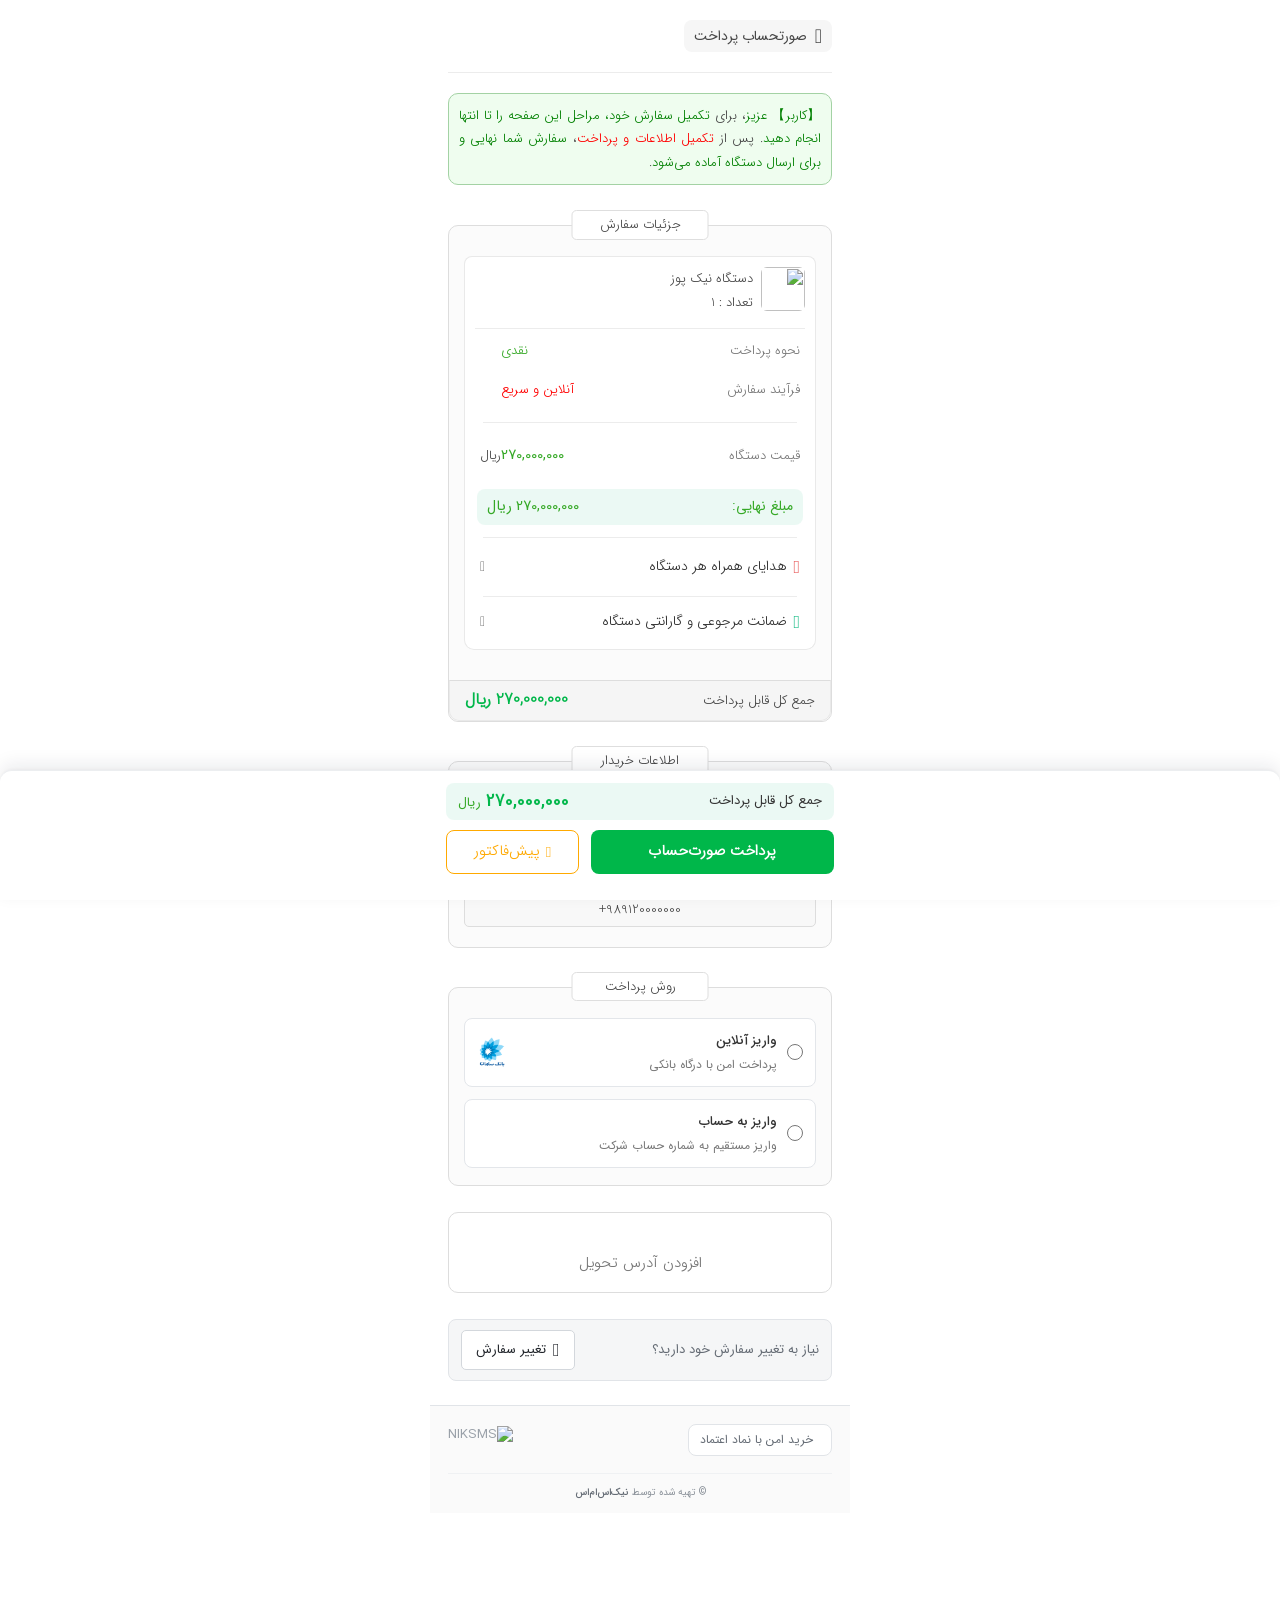
==== commit b3583fbe: "Receipt box, copy buttons with badge, spacing and mobile field updates" ====
--- a/index.html
+++ b/index.html
@@ -2,7 +2,8 @@
 <html dir="rtl" lang="fa">
 <head>
 <meta charset="utf-8">
-<meta name="viewport" content="width=device-width, initial-scale=1">
+<meta name="format-detection" content="telephone=no, date=no, email=no, address=no">
+  <meta name="viewport" content="width=device-width, initial-scale=1">
 <script>
   // iOS zooms into any field under 16px on focus; maximum-scale=1 stops that (iOS still allows pinch-zoom). Only on iOS, so Android pinch-zoom is untouched.
   if (/iPad|iPhone|iPod/.test(navigator.userAgent) || (navigator.platform === "MacIntel" && navigator.maxTouchPoints > 1))
@@ -85,7 +86,7 @@
   .content .like-input { flex: none; overflow: visible; width: auto; height: auto; padding: 0; border: 0; background: none; font-size: 13px; font-weight: 500; color: #333; }
   /* guarantee under the pay buttons, at the moment of decision */
   /* payment method: two separate radio boxes with a gap, same width as the other boxes */
-  .pay-opts { display: flex; flex-direction: column; gap: 8px; margin: 0 0 12px; }
+  .pay-opts { display: flex; flex-direction: column; gap: 12px; margin: 0 0 12px; }
   .pay-opt { display: flex; align-items: center; gap: 10px; padding: 10px 12px; border: 1px solid #e3e6ea; border-radius: 8px; background: #fff; cursor: pointer; font-family: IRANSans-FaNum, sans-serif; }
   .pay-opt:has(input:checked) { border-color: #00b74a; background: #f3fbf6; }
   .pay-opts.xt-error .pay-opt { border: 1px solid red !important; }
@@ -106,6 +107,17 @@
   .pay-modal .menu-fixed-body { min-height: 0; } /* lets the body scroll so the save button stays on screen */
   .pay-modal .box-header { display: flex; justify-content: space-between; align-items: center; }
   .pay-modal .back-btn { display: flex; align-items: center; gap: 2px; padding: 0; border: 0; background: none; color: #e5383b; font: inherit; font-size: 14px; cursor: pointer; }
+  .pay-modal .has-copy { display: inline-flex; align-items: center; gap: 6px; }
+  .pay-modal a[x-apple-data-detectors] { color: inherit !important; text-decoration: none !important; pointer-events: none; } /* Safari auto-links numbers; keep them plain text */
+  .pay-modal .copy-btn { display: inline-flex; align-items: center; gap: 4px; height: 24px; margin: 0; padding: 0; border: 0; background: none; color: #828992; font-size: 12px; line-height: 1; cursor: pointer; }
+  .pay-modal .copy-btn > i { font-size: 16px; }
+  .pay-modal .copy-btn.done { color: #00b74a; }
+  .pay-modal .copy-btn { position: relative; touch-action: manipulation; -webkit-tap-highlight-color: transparent; }
+  .pay-modal .copy-t { position: absolute; top: 50%; left: 0; transform: translateY(-50%); clip-path: inset(0 100% 0 0 round 999px); opacity: 0; transition: opacity .15s ease, clip-path .3s cubic-bezier(.2, .8, .2, 1); z-index: 5; display: inline-flex; align-items: center; gap: 4px; padding: 2px 10px; border-radius: 999px; background: #e6f7ec; color: #00873a; border: 1px solid rgba(0, 135, 58, .3); font-size: 11px; line-height: 18px; white-space: nowrap; box-shadow: 0 0 0 3px #fff; pointer-events: none; } /* floats over the number, no layout shift */
+  @media (prefers-reduced-motion: reduce) { .pay-modal .copy-t { transition: none; } }
+  .pay-modal .copy-btn.done .copy-t { opacity: 1; clip-path: inset(0 0 0 0 round 999px); }
+  .pay-modal .copy-t i { font-size: 13px; }
+  .pay-modal .copy-btn.done > i { visibility: hidden; }
   .pay-modal .fish { cursor: pointer; }
   .pay-modal [hidden] { display: none !important; } /* site CSS sets display on inputs and .input-holder */
   .pay-modal .past-sel { display: flex; gap: 8px; width: 100%; }
@@ -115,49 +127,37 @@
   .pay-option-bank:has(input:checked) { border: 1px solid #00b74a; border-radius: 10px; background: #f3fbf6; }
   .pay-option-bank:has(input:checked) > .pay-opt { border-color: transparent; background: none; }
   .pay-opts.xt-error .pay-option-bank:has(input:checked) { border-color: red; }
-  .pay-opts .pay-sum { display: none; margin: 0 12px 12px; padding: 14px; border: 1px solid #e1e8e3; border-radius: 8px; background: #fff; font-family: IRANSans-FaNum, sans-serif; font-size: 12px; min-width: 0; }
+  .pay-opts .pay-sum { display: none; position: relative; margin: 8px 12px 12px; padding: 12px 14px 14px; border: 1px solid #d5d9dd; border-radius: 8px; background: #fff; font-family: IRANSans-FaNum, sans-serif; font-size: 12px; min-width: 0; }
   .pay-option-bank:has(input:checked) .pay-sum.filled { display: block; }
-  .pay-option-bank:has(.pay-sum.filled) .pay-txt small { display: none; }
   .pay-sum-hd { display: flex; align-items: center; justify-content: space-between; gap: 8px; padding-bottom: 12px; border-bottom: 1px solid #edf0ee; }
-  .pay-sum-hd b { display: flex; align-items: center; gap: 6px; font-size: 12px; font-weight: 500; color: #268344; }
-  .receipt-check { display: grid; place-items: center; width: 19px; height: 19px; border-radius: 50%; background: #eaf7ee; flex: none; }
-  .pay-sum .pay-edit { display: inline-flex; align-items: center; justify-content: center; gap: 5px; min-height: 36px; padding: 0 9px; border: 1px solid #e1e4e8; border-radius: 6px; background: #fff; color: #535c66; font: inherit; font-size: 12px; cursor: pointer; flex: none; }
-  .pay-sum .pay-edit:hover { background: #f5f6f7; }
+  .pay-sum-hd b { display: flex; align-items: center; gap: 6px; font-size: 13px; font-weight: 400; color: #333; }
+  .pay-sum .pay-edit { display: inline-flex; align-items: center; gap: 4px; height: 28px; padding: 0 10px; box-sizing: border-box; border: 1px solid #ffa900; border-radius: 6px; background: #fff; color: #ffa900; font: inherit; font-size: 12px; cursor: pointer; }
+  .pay-edit svg { width: 15px; height: 15px; }
+  .pay-sum .pay-edit:hover { background: #fff8e6; }
   .pay-sum-row { display: grid; grid-template-columns: auto minmax(0, 1fr); gap: 16px; align-items: baseline; padding-top: 10px; line-height: 1.8; }
   .pay-sum-row span { color: #828992; }
-  .pay-sum-row b { min-width: 0; text-align: left; font-size: 12px; font-weight: 500; color: #303840; overflow-wrap: anywhere; }
+  .pay-sum-row b { min-width: 0; text-align: left; font-size: 12px; font-weight: 400; color: #333; overflow-wrap: anywhere; }
   .pay-sum-row .s-code, .pay-sum-row .s-date { direction: ltr; unicode-bidi: isolate; }
-  .pay-sum .receipt-file { display: flex; align-items: center; gap: 10px; width: 100%; min-width: 0; margin-top: 12px; padding: 8px; box-sizing: border-box; border: 1px solid #e8ebee; border-radius: 7px; background: #fafbfc; text-align: right; font: inherit; cursor: pointer; }
-  .pay-sum .receipt-file[hidden] { display: none; }
-  .receipt-file img { width: 42px; height: 48px; object-fit: cover; object-position: top; border: 1px solid #e5e7eb; border-radius: 4px; background: #fff; flex: none; }
-  .receipt-file-copy { flex: 1; min-width: 0; display: flex; flex-direction: column; gap: 3px; }
-  .receipt-file-copy b { color: #3b454f; font-size: 12px; font-weight: 500; }
-  .receipt-file-name { display: block; overflow: hidden; text-overflow: ellipsis; white-space: nowrap; color: #8b929a; font-size: 10px; direction: ltr; text-align: right; }
-  .receipt-file-action { color: #268344; font-size: 11px; flex: none; }
-  .pay-sum-note { margin: 12px 0 0; padding-top: 10px; border-top: 1px solid #edf0ee; color: #8b929a; font-size: 10px; line-height: 1.9; }
-  .receipt-view { width: calc(100vw - 32px); max-width: 560px; max-height: calc(100dvh - 32px); padding: 12px; box-sizing: border-box; border: 1px solid #e1e4e8; border-radius: 12px; font-family: IRANSans-FaNum, sans-serif; }
-  .receipt-view::backdrop { background: rgba(16, 24, 48, .55); }
-  .receipt-view-head { display: flex; align-items: center; justify-content: space-between; gap: 12px; margin-bottom: 12px; }
-  .receipt-view-head b { font-size: 13px; font-weight: 500; }
-  .receipt-view-close { min-height: 40px; padding: 0 12px; border: 1px solid #e1e4e8; border-radius: 6px; background: #fff; font: inherit; font-size: 12px; cursor: pointer; }
-  .receipt-view-image { display: block; width: 100%; height: auto; }
-  .pay-edit:focus-visible, .receipt-file:focus-visible, .receipt-view-close:focus-visible { outline: 2px solid #00b74a; outline-offset: 3px; }
+  .pay-edit:focus-visible { outline: 2px solid #ffa900; outline-offset: 3px; }
   .pay-opts:not(:has(input[value=online]:checked)) + .online-msg { display: none; }
-  .wp-pay-orders .vital-msg.cheque-btn { margin: 24px 0; } .wp-pay-orders .sep-section:has(.pay-opts) { margin-bottom: 0; }
+  /* box spacing +10% */
+  .wp-pay-orders .vital-msg.cheque-btn { margin: 26px 0; }
+  .wp-pay-orders > div > .vital-msg.green-msg { margin-bottom: 22px !important; }
+  .wp-pay-orders > div > .info-keeper { margin-top: 18px !important; margin-bottom: 22px !important; }
+  .wp-pay-orders > div > .sep-section { margin-top: 19px; }
+  .wp-pay-orders .mini-foot { margin-top: 24px; } .wp-pay-orders .sep-section:has(.pay-opts) { margin-bottom: 0; }
 </style>
 </head>
 <body>
-<div class="wp-pay-orders smart-form "><div><div class="notch"></div><div class="row-info"><div class="receipt__box"><i class="nc-icon nc-shop-receipt"></i><p class="form-title">صورتحساب پرداخت</p></div><div class="logo-holder"><div class="logo user-logo"><a draggable="false" href="javascript:void(0)"><div class="back-logo" style="background-image: url('https://niksms.com/frontend/dist/app_shop/assets/images/LOGO-NIKSMS.svg') "></div></a></div></div></div><div class="horizontal_separator full_separator top_separator"></div><div class="vital-msg green-msg"><div><span style="color:green;">【کاربر】 عزیز</span>، برای <span style="color:green;">تکمیل سفارش خود، مراحل این صفحه را تا انتها انجام دهید</span>. پس از <span style="color:red;">تکمیل اطلاعات و پرداخت</span>، <span style="color:green;">سفارش شما نهایی و برای ارسال دستگاه آماده می‌شود</span>.</div></div><div class="info-keeper vital-msg default-msg this-msg"><label class="info-keeper-header header-vital"> جزئیات سفارش </label><div class="list-msg"><div class="itms main_order_infos full"><div class="order_infos_top"><div class="img_and_title"><img draggable="false" class="" alt="" src="https://niksms.com/Storage/Temp/15a01ea3-c47f-4fd0-8832-aaf247ba17f5.jpg"><div class="titles"><p> دستگاه نیک پوز </p><p class="count_row"> تعداد : 1 </p></div></div></div><div class="horizontal_separator full_view_separator"></div></div><div class="details-holder"><div class="type"><label class="type-title">نحوه پرداخت</label><div class="flex gap-4"><span class="type-amount green-label"> نقدی </span><i class="back_change_ico question_orange_ico"></i></div></div><div class="type"><label class="type-title">فرآیند سفارش</label><div class="flex gap-4"><span class="type-amount red-label"> آنلاین و سریع </span><i class="back_change_ico question_orange_ico"></i></div></div><div class="horizontal_separator"></div><div class="type"><label class="type-title w-auto flex">قیمت دستگاه </label><div class="flex"><span class="type-amount bld-txt green-label"> 270,000,000 </span><span> ریال </span></div></div><div class="last-price-container-modal"><div class="last-price-wrapper-modal"><span class="last-price-title green-label bld-txt"> مبلغ نهایی: </span><span class="bld-txt green-label"> 270,000,000 ریال </span></div></div><div class="horizontal_separator"></div><div class="accordions_wrapper-modal accordions__modal"><div class="nik_accordion red device_gifts inside_modal"><div class="head"><div class="titles"><i class="nc-icon nc-shop-gift head__icon"></i><p>هدایای همراه هر دستگاه</p></div><button class="arrow"><i class="nc-icon nc-shop-chevron-down arrow__icon"></i></button></div><div class="body"><div class="type"><label class="type-title w-auto"> یک‌سال عضویت پنل </label><div class="prices-wrapper"><div class="value-and-tooltip"><span class="type-amount justify-end line-txt"> 44,000,000 <span> ریال </span></span><i class="back_change_ico question_orange_ico"></i></div><span class="type-amount free-label bld-txt green-label">رایگان</span></div></div><div class="type"><label class="type-title w-auto"> پیامک اولیه هدیه </label><div class="value-and-tooltip"><span class="type-amount">500,000 ریال</span><i class="back_change_ico question_orange_ico"></i></div></div></div></div><div class="horizontal_separator"></div><div class="nik_accordion green garantee inside_modal"><div class="head"><div class="titles"><i class="nc-icon nc-shop-shield-check head__icon"></i><p>ضمانت مرجوعی و گارانتی دستگاه</p></div><button class="arrow"><i class="nc-icon nc-shop-chevron-down arrow__icon"></i></button></div><div class="body"><div class="type"><label class="type-title w-auto"> ضمانت مرجوعی </label><div class="value-and-tooltip"><span class="type-amount">15 روز</span><i class="back_change_ico question_orange_ico"></i></div></div><div class="type"><label class="type-title w-auto"> گارانتی و تعویض </label><div class="value-and-tooltip"><span class="type-amount">۱ سال</span><i class="back_change_ico question_orange_ico"></i></div></div><div class="type"><label class="type-title w-auto"> خدمات پس از فروش </label><div class="value-and-tooltip"><span class="type-amount">۲ سال</span><i class="back_change_ico question_orange_ico"></i></div></div></div></div></div></div></div><div class="itms sum"><span>جمع کل قابل پرداخت</span><span class="grn-result">270,000,000 ریال</span></div></div><div class="content"><div class="sep-section vital-msg default-msg"><label class="header-vital">اطلاعات خریدار</label><div class="input-holder"><label class="label">نام و نام خانوادگی</label><input></div><div class="input-holder"><label class="label">شماره موبایل</label><div class="like-input large-inp">989120000000+</div></div></div></div><div class="sep-section vital-msg default-msg"><label class="header-vital">روش پرداخت</label><div class="pay-opts">
+<div class="wp-pay-orders smart-form "><div><div class="notch"></div><div class="row-info"><div class="receipt__box"><i class="nc-icon nc-shop-receipt"></i><p class="form-title">صورتحساب پرداخت</p></div><div class="logo-holder"><div class="logo user-logo"><a draggable="false" href="javascript:void(0)"><div class="back-logo" style="background-image: url('https://niksms.com/frontend/dist/app_shop/assets/images/LOGO-NIKSMS.svg') "></div></a></div></div></div><div class="horizontal_separator full_separator top_separator"></div><div class="vital-msg green-msg"><div><span style="color:green;">【کاربر】 عزیز</span>، برای <span style="color:green;">تکمیل سفارش خود، مراحل این صفحه را تا انتها انجام دهید</span>. پس از <span style="color:red;">تکمیل اطلاعات و پرداخت</span>، <span style="color:green;">سفارش شما نهایی و برای ارسال دستگاه آماده می‌شود</span>.</div></div><div class="info-keeper vital-msg default-msg this-msg"><label class="info-keeper-header header-vital"> جزئیات سفارش </label><div class="list-msg"><div class="itms main_order_infos full"><div class="order_infos_top"><div class="img_and_title"><img draggable="false" class="" alt="" src="https://niksms.com/Storage/Temp/15a01ea3-c47f-4fd0-8832-aaf247ba17f5.jpg"><div class="titles"><p> دستگاه نیک پوز </p><p class="count_row"> تعداد : 1 </p></div></div></div><div class="horizontal_separator full_view_separator"></div></div><div class="details-holder"><div class="type"><label class="type-title">نحوه پرداخت</label><div class="flex gap-4"><span class="type-amount green-label"> نقدی </span><i class="back_change_ico question_orange_ico"></i></div></div><div class="type"><label class="type-title">فرآیند سفارش</label><div class="flex gap-4"><span class="type-amount red-label"> آنلاین و سریع </span><i class="back_change_ico question_orange_ico"></i></div></div><div class="horizontal_separator"></div><div class="type"><label class="type-title w-auto flex">قیمت دستگاه </label><div class="flex"><span class="type-amount bld-txt green-label"> 270,000,000 </span><span> ریال </span></div></div><div class="last-price-container-modal"><div class="last-price-wrapper-modal"><span class="last-price-title green-label bld-txt"> مبلغ نهایی: </span><span class="bld-txt green-label"> 270,000,000 ریال </span></div></div><div class="horizontal_separator"></div><div class="accordions_wrapper-modal accordions__modal"><div class="nik_accordion red device_gifts inside_modal"><div class="head"><div class="titles"><i class="nc-icon nc-shop-gift head__icon"></i><p>هدایای همراه هر دستگاه</p></div><button class="arrow"><i class="nc-icon nc-shop-chevron-down arrow__icon"></i></button></div><div class="body"><div class="type"><label class="type-title w-auto"> یک‌سال عضویت پنل </label><div class="prices-wrapper"><div class="value-and-tooltip"><span class="type-amount justify-end line-txt"> 44,000,000 <span> ریال </span></span><i class="back_change_ico question_orange_ico"></i></div><span class="type-amount free-label bld-txt green-label">رایگان</span></div></div><div class="type"><label class="type-title w-auto"> پیامک اولیه هدیه </label><div class="value-and-tooltip"><span class="type-amount">500,000 ریال</span><i class="back_change_ico question_orange_ico"></i></div></div></div></div><div class="horizontal_separator"></div><div class="nik_accordion green garantee inside_modal"><div class="head"><div class="titles"><i class="nc-icon nc-shop-shield-check head__icon"></i><p>ضمانت مرجوعی و گارانتی دستگاه</p></div><button class="arrow"><i class="nc-icon nc-shop-chevron-down arrow__icon"></i></button></div><div class="body"><div class="type"><label class="type-title w-auto"> ضمانت مرجوعی </label><div class="value-and-tooltip"><span class="type-amount">15 روز</span><i class="back_change_ico question_orange_ico"></i></div></div><div class="type"><label class="type-title w-auto"> گارانتی و تعویض </label><div class="value-and-tooltip"><span class="type-amount">۱ سال</span><i class="back_change_ico question_orange_ico"></i></div></div><div class="type"><label class="type-title w-auto"> خدمات پس از فروش </label><div class="value-and-tooltip"><span class="type-amount">۲ سال</span><i class="back_change_ico question_orange_ico"></i></div></div></div></div></div></div></div><div class="itms sum"><span>جمع کل قابل پرداخت</span><span class="grn-result">270,000,000 ریال</span></div></div><div class="content"><div class="sep-section vital-msg default-msg"><label class="header-vital">اطلاعات خریدار</label><div class="input-holder"><label class="label">نام و نام خانوادگی</label><input></div><div class="input-holder"><label class="label">شماره موبایل</label><input value="+989120000000" dir="ltr" disabled></div></div></div><div class="sep-section vital-msg default-msg"><label class="header-vital">روش پرداخت</label><div class="pay-opts">
 <label class="pay-opt"><input type="radio" name="pay" value="online"><span class="pay-txt"><b>واریز آنلاین</b><small>پرداخت امن با درگاه بانکی</small></span><img class="pay-ico pay-logo" src="saman.png" alt="" aria-hidden="true"></label>
 <div class="pay-option-bank">
 <label class="pay-opt"><input type="radio" name="pay" value="account"><span class="pay-txt"><b>واریز به حساب</b><small>واریز مستقیم به شماره حساب شرکت</small></span><i class="ph ph-credit-card pay-ico" aria-hidden="true"></i></label>
 <section class="pay-sum" aria-label="اطلاعات واریز ثبت‌شده">
-<div class="pay-sum-hd"><b><span class="receipt-check" aria-hidden="true">✓</span>اطلاعات واریز ثبت شد</b><button type="button" class="pay-edit">ویرایش</button></div>
+<div class="pay-sum-hd"><b>اطلاعات فیش واریزی</b><button type="button" class="pay-edit" aria-label="ویرایش اطلاعات واریز" title="ویرایش اطلاعات واریز"><svg viewBox="0 0 24 24" fill="none" stroke="currentColor" stroke-width="1.6" stroke-linecap="round" stroke-linejoin="round" aria-hidden="true"><path d="m14 5 5 5M4 20h16M5 15l-1 4 4-1L20 6a2.1 2.1 0 0 0-3-3Z"/></svg>ویرایش</button></div>
 <div class="pay-sum-row"><span>بانک مقصد</span><b>سینا</b></div>
 <div class="pay-sum-row"><span>تاریخ واریز</span><b class="s-date"></b></div>
 <div class="pay-sum-row"><span>کد پیگیری</span><b class="s-code"></b></div>
-<button type="button" class="receipt-file" hidden aria-label="مشاهده تصویر رسید"><img class="receipt-thumb" alt=""><span class="receipt-file-copy"><b>تصویر رسید</b><span class="receipt-file-name"></span></span><span class="receipt-file-action">مشاهده</span></button>
-<p class="pay-sum-note">پس از تکمیل سفارش، پرداخت شما بررسی می‌شود.</p>
 </section></div>
 </div><div class="vital-msg green-msg online-msg">خریدار گرامی، سفارش‌هایی که پرداخت آن‌ها به‌صورت آنلاین انجام شود، مستقیماً و بدون نیاز به تأیید حسابداری به واحد تحویل ارسال می‌شوند.</div></div><div class="vital-msg default-msg cheque-btn"><i class="back_change_ico add_green_full_ico"></i><label>افزودن آدرس تحویل</label></div><div class="change-box"><span>نیاز به تغییر سفارش خود دارید؟</span><button class="shoping-btn change-order-btn new-waiting-btn larg-btn waiting-button silver-button" type="button"><span class="spin-holder"><i class="nc-icon nc-shop-reload"></i></span> تغییر سفارش </button></div><div class="mini-foot"><a class="seal" href="javascript:void(0)" title="نماد اعتماد" aria-label="نماد اعتماد"><img src="https://niksms.com/Frontend/dist/app_shop/assets/images/enamad-img.svg" alt=""><span>خرید امن با نماد اعتماد</span></a><a href="https://niksms.com" aria-label="NIKSMS"><img class="logo" src="https://niksms.com/Frontend/dist/app_shop/assets/images/LOGO-NIKSMS.svg" alt="NIKSMS"></a><p class="copy">© تهیه شده توسط <b>نیک‌اس‌ام‌اس</b></p></div></div></div>
 
@@ -173,12 +173,11 @@
   </div>
 <dialog class="err-dlg" role="alertdialog" aria-labelledby="err-t" aria-describedby="err-d"><div class="hd"><svg width="16" height="16" viewBox="0 0 24 24" aria-hidden="true"><circle cx="12" cy="12" r="11" fill="currentColor"/><path d="M12 6.8v6.4" stroke="#fff" stroke-width="2.2" stroke-linecap="round"/><circle cx="12" cy="17.2" r="1.3" fill="#fff"/></svg><b id="err-t">خطا</b></div><p id="err-d">لطفاً موارد با <span class="r">حاشیه قرمز</span> را <span class="g">تکمیل یا اصلاح</span> کنید.</p><button type="button" class="ok">تایید</button></dialog>
 <dialog class="err-dlg warn" role="alertdialog" aria-labelledby="warn-t" aria-describedby="warn-d"><div class="hd"><svg width="16" height="16" viewBox="0 0 24 24" aria-hidden="true"><circle cx="12" cy="12" r="11" fill="currentColor"/><path d="M12 6.8v6.4" stroke="#fff" stroke-width="2.2" stroke-linecap="round"/><circle cx="12" cy="17.2" r="1.3" fill="#fff"/></svg><b id="warn-t">هشدار</b></div><p id="warn-d">برای دریافت پیش‌فاکتور، لطفاً <span class="r">نام و نام خانوادگی</span> را <span class="g">وارد کنید</span>.</p><button type="button" class="ok">تایید</button></dialog>
-<dialog class="receipt-view" aria-labelledby="receipt-view-title"><div class="receipt-view-head"><b id="receipt-view-title">تصویر رسید واریز</b><button type="button" class="receipt-view-close">بستن</button></div><img class="receipt-view-image" alt="تصویر رسید انتخاب‌شده"></dialog>
 <dialog class="pay-modal" aria-label="اطلاعات حساب"><div class="nik-shared-manual-payment-modal wp-product-payment menu-modal"><div class="modal-dialog"><div class="modal-content"><div class="shared-manual-payment smart-form menu-fixed-design">
 <div class="box-header flx-head"><label class="label">اطلاعات حساب</label><button type="button" class="back-btn">بازگشت<i class="ph ph-caret-left" aria-hidden="true"></i></button></div>
 <div class="menu-fixed-body"><div class="content">
 <div class="vital-msg yellow-msg">خریدار گرامی، در این بخش می‌توانید <span style="color:green;">مبلغ صورتحساب (270,000,000 ریال)</span> را به یکی از حساب‌های شرکت واریز کنید و <span style="color:green;">اطلاعات آن (رسید، تاریخ و کد پیگیری)</span> را اینجا ثبت کنید، توجه فرمایید در <span style="color:red;">پرداخت واریز به حساب</span> به دلیل نیاز به <span style="color:red;">تأیید حسابداری</span>، ممکن است <span style="color:red;">تحویل سفارش شما یک روز کاری به تأخیر بیفتد</span>.</div>
-<div class="sep-section vital-msg default-msg"><div class="header-vital">اطلاعات حساب</div><div class="line-text"><div class="span-holder"><span class="label">نام بانک</span> <span class="label ltr">سینا</span></div><div class="span-holder"><span class="label">حساب بنام</span> <span class="label ltr">نوآوران دوراندیش زمان</span></div><div class="span-holder"><span class="label">شماره کارت</span> <span class="label ltr">6393 4670 0012 3763</span></div><div class="span-holder"><span class="label">شماره حساب</span> <span class="label ltr">414 13 4139890 1</span></div><div class="span-holder"><span class="label">شماره شبا</span> <span class="label ltr">IR 8905 9004 1401 3041 3989 0001</span></div></div></div>
+<div class="sep-section vital-msg default-msg"><div class="header-vital">اطلاعات حساب</div><div class="line-text"><div class="span-holder"><span class="label">نام بانک</span> <span class="label ltr">سینا</span></div><div class="span-holder"><span class="label">حساب بنام</span> <span class="label ltr">نوآوران دوراندیش زمان</span></div><div class="span-holder"><span class="label">شماره کارت</span> <span class="label ltr has-copy">6393 4670 0012 3763<button type="button" class="copy-btn" data-copy="6393467000123763" aria-label="کپی شماره کارت"><i class="ph ph-copy" aria-hidden="true"></i><span class="copy-t"></span></button></span></div><div class="span-holder"><span class="label">شماره حساب</span> <span class="label ltr has-copy">414 13 4139890 1<button type="button" class="copy-btn" data-copy="4141341398901" aria-label="کپی شماره حساب"><i class="ph ph-copy" aria-hidden="true"></i><span class="copy-t"></span></button></span></div><div class="span-holder"><span class="label">شماره شبا</span> <span class="label ltr has-copy">IR 8905 9004 1401 3041 3989 0001<button type="button" class="copy-btn" data-copy="IR890590041401304139890001" aria-label="کپی شماره شبا"><i class="ph ph-copy" aria-hidden="true"></i><span class="copy-t"></span></button></span></div></div></div>
 <div class="sep-section vital-msg default-msg"><div class="header-vital">ثبت اطلاعات واریز</div>
 <div class="input-holder"><span class="label">تصویر فیش واریزی</span> <input class="input text-center sub-item green-label large-inp fish" readonly><input type="file" accept="image/*" hidden> <span class="question-box large-box"><i class="back_change_ico add_green_full_ico"></i></span></div>
 <div class="input-holder"><label class="label">تاریخ پرداخت</label><div class="btn-group switch-shared-btns purchase-tab pay-date"><button type="button" class="btn silver-button new-waiting-btn code-btn" data-d="past">گذشته</button> <button type="button" class="btn silver-button new-waiting-btn" data-d="today">امروز</button></div></div>
@@ -219,7 +218,7 @@
   // «واریز به حساب»: opens the account modal; saved info shows inside the bank option box
   const bank = payBox.querySelector("input[value=account]");
   const pm = document.querySelector(".pay-modal"), sum = document.querySelector(".pay-sum");
-  const fileIn = pm.querySelector("input[type=file]"), fish = pm.querySelector(".fish"), code = pm.querySelector(".track");
+  const fish = pm.querySelector(".fish"), code = pm.querySelector(".track");
   const dayBtns = [...pm.querySelectorAll(".pay-date button")], past = pm.querySelector(".past-date");
   const [ySel, mSel, dSel] = past.querySelectorAll("select");
   const fa = (n, w = 1) => String(n).padStart(w, "0").replace(/\d/g, c => "۰۱۲۳۴۵۶۷۸۹"[c]);
@@ -227,19 +226,22 @@
   [year, year - 1].forEach(y => ySel.add(new Option(fa(y), y)));
   "فروردین اردیبهشت خرداد تیر مرداد شهریور مهر آبان آذر دی بهمن اسفند".split(" ").forEach((m, i) => mSel.add(new Option(m, i + 1)));
   for (let d = 1; d <= 31; d++) dSel.add(new Option(fa(d), d));
-  let receiptUrl = null;
-  const receiptFile = sum.querySelector(".receipt-file"), receiptView = document.querySelector(".receipt-view");
-  receiptFile.onclick = () => receiptView.showModal();
-  receiptView.querySelector(".receipt-view-close").onclick = () => receiptView.close();
-  receiptView.onclick = e => { if (e.target === receiptView) receiptView.close(); };
-  window.addEventListener("pagehide", () => { if (receiptUrl) URL.revokeObjectURL(receiptUrl); });
   let saved = false;
   bank.addEventListener("change", () => saved || pm.showModal());
   sum.querySelector(".pay-edit").onclick = e => { e.preventDefault(); pm.showModal(); };
+  pm.querySelectorAll(".copy-btn").forEach(b => { b.onmousedown = e => e.preventDefault(); /* tap must not move focus or scroll */ b.onclick = async () => {
+    try { await navigator.clipboard.writeText(b.dataset.copy); } catch { // old Safari: off-screen read-only field, 16px + preventScroll so iOS doesn't zoom/scroll or move the address bar
+      const f = Object.assign(document.createElement("textarea"), { value: b.dataset.copy, readOnly: true });
+      f.style.cssText = "position:fixed;top:0;left:0;width:1px;height:1px;opacity:0;font-size:16px";
+      pm.append(f); f.focus({ preventScroll: true }); f.setSelectionRange(0, f.value.length); document.execCommand("copy"); f.remove();
+    }
+    const t = b.lastElementChild; t.innerHTML = 'کپی شد<i class="ph ph-check" aria-hidden="true"></i>'; b.classList.add("done");
+    clearTimeout(b.timer); b.timer = setTimeout(() => b.classList.remove("done"), 1500); // badge fades out; text stays until the next copy
+  }; });
   pm.querySelector(".back-btn").onclick = () => pm.close();
   pm.onclose = () => { if (!saved) bank.checked = false; }; // closed without saving: the choice is not complete
-  fish.onclick = pm.querySelector(".question-box").onclick = () => fileIn.click();
-  fileIn.onchange = () => fish.value = fileIn.files[0]?.name || "";
+  // mock: no real upload, a click just fills in a sample receipt
+  fish.onclick = pm.querySelector(".question-box").onclick = () => { fish.value = "receipt-1405.jpg"; fish.classList.remove("xt-error"); };
   dayBtns.forEach(b => b.onclick = () => {
     dayBtns.forEach(x => { x.classList.toggle("active", x === b); x.classList.toggle("blue-lb", x === b); x.classList.remove("xt-error"); });
     past.hidden = b.dataset.d !== "past";
@@ -255,15 +257,6 @@
       ? new Date().toLocaleDateString("fa-IR", { year: "numeric", month: "2-digit", day: "2-digit" })
       : `${fa(ySel.value)}/${fa(mSel.value, 2)}/${fa(dSel.value, 2)}`;
     sum.querySelector(".s-code").textContent = code.value.trim();
-    const receipt = fileIn.files[0];
-    if (receiptUrl) URL.revokeObjectURL(receiptUrl);
-    receiptUrl = receipt ? URL.createObjectURL(receipt) : null;
-    receiptFile.hidden = !receipt;
-    if (receipt) {
-      sum.querySelector(".receipt-thumb").src = receiptUrl;
-      receiptView.querySelector(".receipt-view-image").src = receiptUrl;
-      sum.querySelector(".receipt-file-name").textContent = receipt.name;
-    }
     sum.classList.add("filled"); saved = true; payBox.classList.remove("xt-error");
     pm.close();
   };
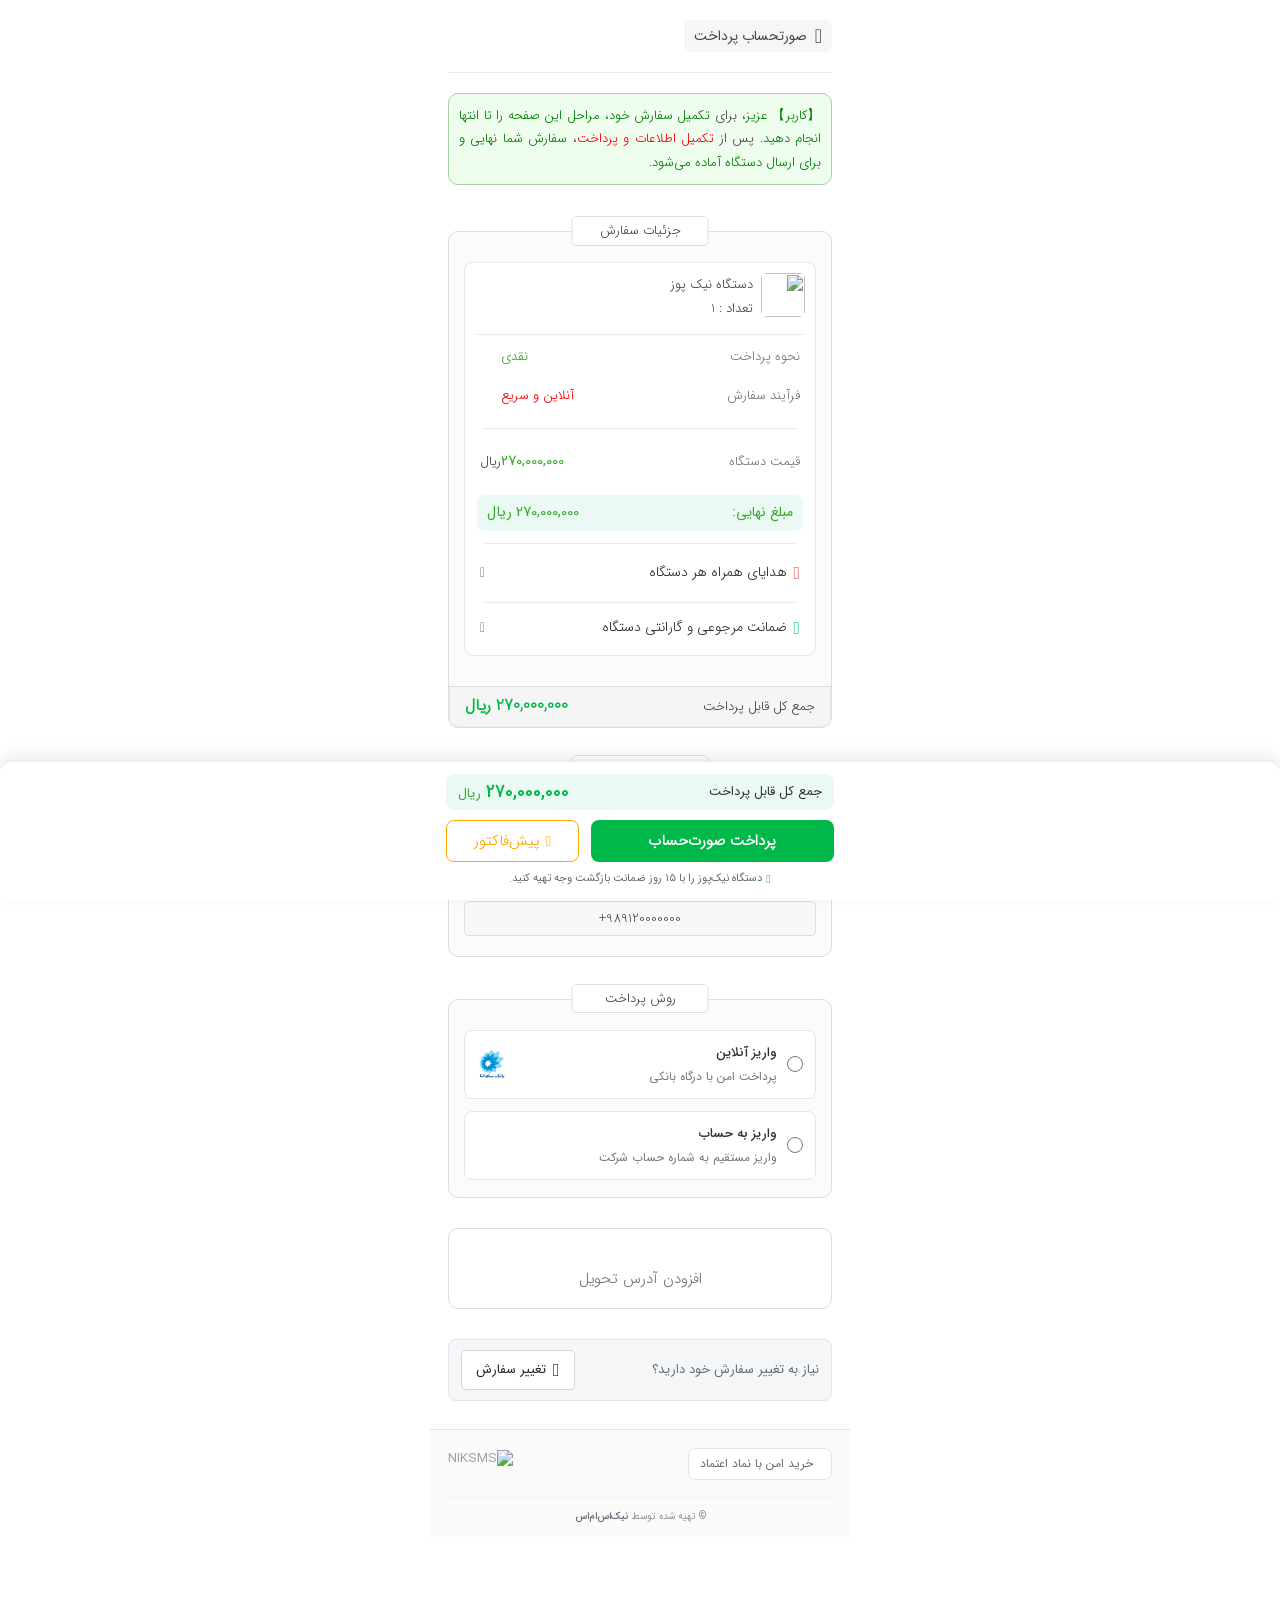
==== commit 7d9dcd49: "Paybar: 42px buttons, guarantee line under buttons, spacing tweaks Co-Authored-By: Claude Opus 5.5 <" ====
--- a/index.html
+++ b/index.html
@@ -20,7 +20,7 @@
   @font-face { font-family: IRANSans-FaNum; src: url(fonts/IRANSANSWEBFANUM_MEDIUM.ttf); font-weight: 500 900; }
   @font-face { font-family: IRANSans-FaNum-Light; src: url(fonts/IRANSANSWEBFANUM_LIGHT.ttf); }
   @font-face { font-family: IRANSans-FaNum-UltraLight; src: url(fonts/IRANSANSWEBFANUM_ULTRALIGHT.ttf); }
-  body { margin: 0; overflow-x: clip; background: #fff; padding-bottom: calc(130px + env(safe-area-inset-bottom)); } /* room so the sticky bar never covers the page end */
+  body { margin: 0; overflow-x: clip; background: #fff; padding-bottom: calc(140px + env(safe-area-inset-bottom)); } /* room so the sticky bar never covers the page end */
 
   /* no phone mock-up: drop the thick rounded frame and the notch */
   .wp-pay-orders { border: 0 !important; border-radius: 0 !important; margin: 0 auto !important; padding-top: 16px !important; padding-bottom: 0 !important; } /* site adds 130px below; body padding already clears the sticky bar */
@@ -28,11 +28,13 @@
 
   /* sticky pay bar: total next to the button, stuck to the bottom of the phone */
   .paybar { position: fixed; inset: auto 0 0 0; z-index: 50; display: flex; flex-wrap: wrap; align-items: center; gap: 10px 12px; padding: 12px max(16px, calc(50% - 194px)) calc(26px + env(safe-area-inset-bottom)); /* bar spans the full width; its content stays page-wide (420px) */ border-radius: 12px 12px 0 0; background: #fff; border-top: 1px solid #eceef0; box-shadow: 0 -1px 3px rgba(16, 24, 48, .04), 0 -6px 18px rgba(16, 24, 48, .08); font-family: IRANSans-FaNum, sans-serif; }
+  .paybar .assure { flex: 1 0 100%; display: flex; justify-content: center; align-items: center; gap: 4px; margin: -1px 0 -13px; font-size: 11px; color: #646b74; }
+  .paybar .assure i { color: #00a142; font-size: 12px; }
   .paybar .total { flex: 1 0 100%; display: flex; justify-content: space-between; align-items: center; padding: 4px 12px; border-radius: 8px; background: rgba(231, 248, 242, .8); line-height: 1.6; white-space: nowrap; }
   .paybar .total small { font-size: 13px; font-weight: 400; color: #333; }
   .paybar .total b { font-size: 18px; font-weight: 700; color: #00b74a; }
   .paybar .total b span { font-size: 13px; font-weight: 400; color: #36a927; }
-  .paybar button { position: relative; overflow: hidden; flex: 65 1 0; min-width: 0; padding: 0; height: 44px; border: 0; border-radius: 8px; background: #00b74a; color: #fff; font: inherit; font-family: IRANSans-FaNum-Light, sans-serif; font-size: 15px; font-weight: 600; cursor: pointer; }
+  .paybar button { position: relative; overflow: hidden; flex: 65 1 0; min-width: 0; padding: 0; height: 42px; border: 0; border-radius: 8px; background: #00b74a; color: #fff; font: inherit; font-family: IRANSans-FaNum-Light, sans-serif; font-size: 15px; font-weight: 600; cursor: pointer; }
   .paybar button::after { content: ""; position: absolute; top: 0; left: -60%; width: 40%; height: 100%; background: linear-gradient(90deg, transparent, rgba(255, 255, 255, .55), transparent); transform: skewX(-20deg); animation: shine 3.4s infinite; }
   .paybar { animation: paybarIn .5s .3s cubic-bezier(.2, .8, .2, 1) both; } /* slides up from below on load */
   @keyframes paybarIn { from { transform: translateY(100%); } }
@@ -141,11 +143,11 @@
   .pay-edit:focus-visible { outline: 2px solid #ffa900; outline-offset: 3px; }
   .pay-opts:not(:has(input[value=online]:checked)) + .online-msg { display: none; }
   /* box spacing +10% */
-  .wp-pay-orders .vital-msg.cheque-btn { margin: 26px 0; }
-  .wp-pay-orders > div > .vital-msg.green-msg { margin-bottom: 22px !important; }
-  .wp-pay-orders > div > .info-keeper { margin-top: 18px !important; margin-bottom: 22px !important; }
-  .wp-pay-orders > div > .sep-section { margin-top: 19px; }
-  .wp-pay-orders .mini-foot { margin-top: 24px; } .wp-pay-orders .sep-section:has(.pay-opts) { margin-bottom: 0; }
+  .wp-pay-orders .vital-msg.cheque-btn { margin: 30px 0; }
+  .wp-pay-orders > div > .vital-msg.green-msg { margin-bottom: 25px !important; }
+  .wp-pay-orders > div > .info-keeper { margin-top: 21px !important; margin-bottom: 25px !important; }
+  .wp-pay-orders > div > .sep-section { margin-top: 22px; }
+  .wp-pay-orders .mini-foot { margin-top: 28px; } .wp-pay-orders .sep-section:has(.pay-opts) { margin-bottom: 0; }
 </style>
 </head>
 <body>
@@ -169,7 +171,7 @@
   </div>
   <button type="button" class="buy">پرداخت صورت‌حساب</button>
   <button type="button" class="pre"><i class="nc-icon nc-shop-document-copy"></i>پیش‌فاکتور</button>
-  
+  <p class="assure"><i class="nc-icon nc-shop-shield-check" aria-hidden="true"></i>دستگاه نیک‌پوز را با ۱۵ روز ضمانت بازگشت وجه تهیه کنید.</p>
   </div>
 <dialog class="err-dlg" role="alertdialog" aria-labelledby="err-t" aria-describedby="err-d"><div class="hd"><svg width="16" height="16" viewBox="0 0 24 24" aria-hidden="true"><circle cx="12" cy="12" r="11" fill="currentColor"/><path d="M12 6.8v6.4" stroke="#fff" stroke-width="2.2" stroke-linecap="round"/><circle cx="12" cy="17.2" r="1.3" fill="#fff"/></svg><b id="err-t">خطا</b></div><p id="err-d">لطفاً موارد با <span class="r">حاشیه قرمز</span> را <span class="g">تکمیل یا اصلاح</span> کنید.</p><button type="button" class="ok">تایید</button></dialog>
 <dialog class="err-dlg warn" role="alertdialog" aria-labelledby="warn-t" aria-describedby="warn-d"><div class="hd"><svg width="16" height="16" viewBox="0 0 24 24" aria-hidden="true"><circle cx="12" cy="12" r="11" fill="currentColor"/><path d="M12 6.8v6.4" stroke="#fff" stroke-width="2.2" stroke-linecap="round"/><circle cx="12" cy="17.2" r="1.3" fill="#fff"/></svg><b id="warn-t">هشدار</b></div><p id="warn-d">برای دریافت پیش‌فاکتور، لطفاً <span class="r">نام و نام خانوادگی</span> را <span class="g">وارد کنید</span>.</p><button type="button" class="ok">تایید</button></dialog>
